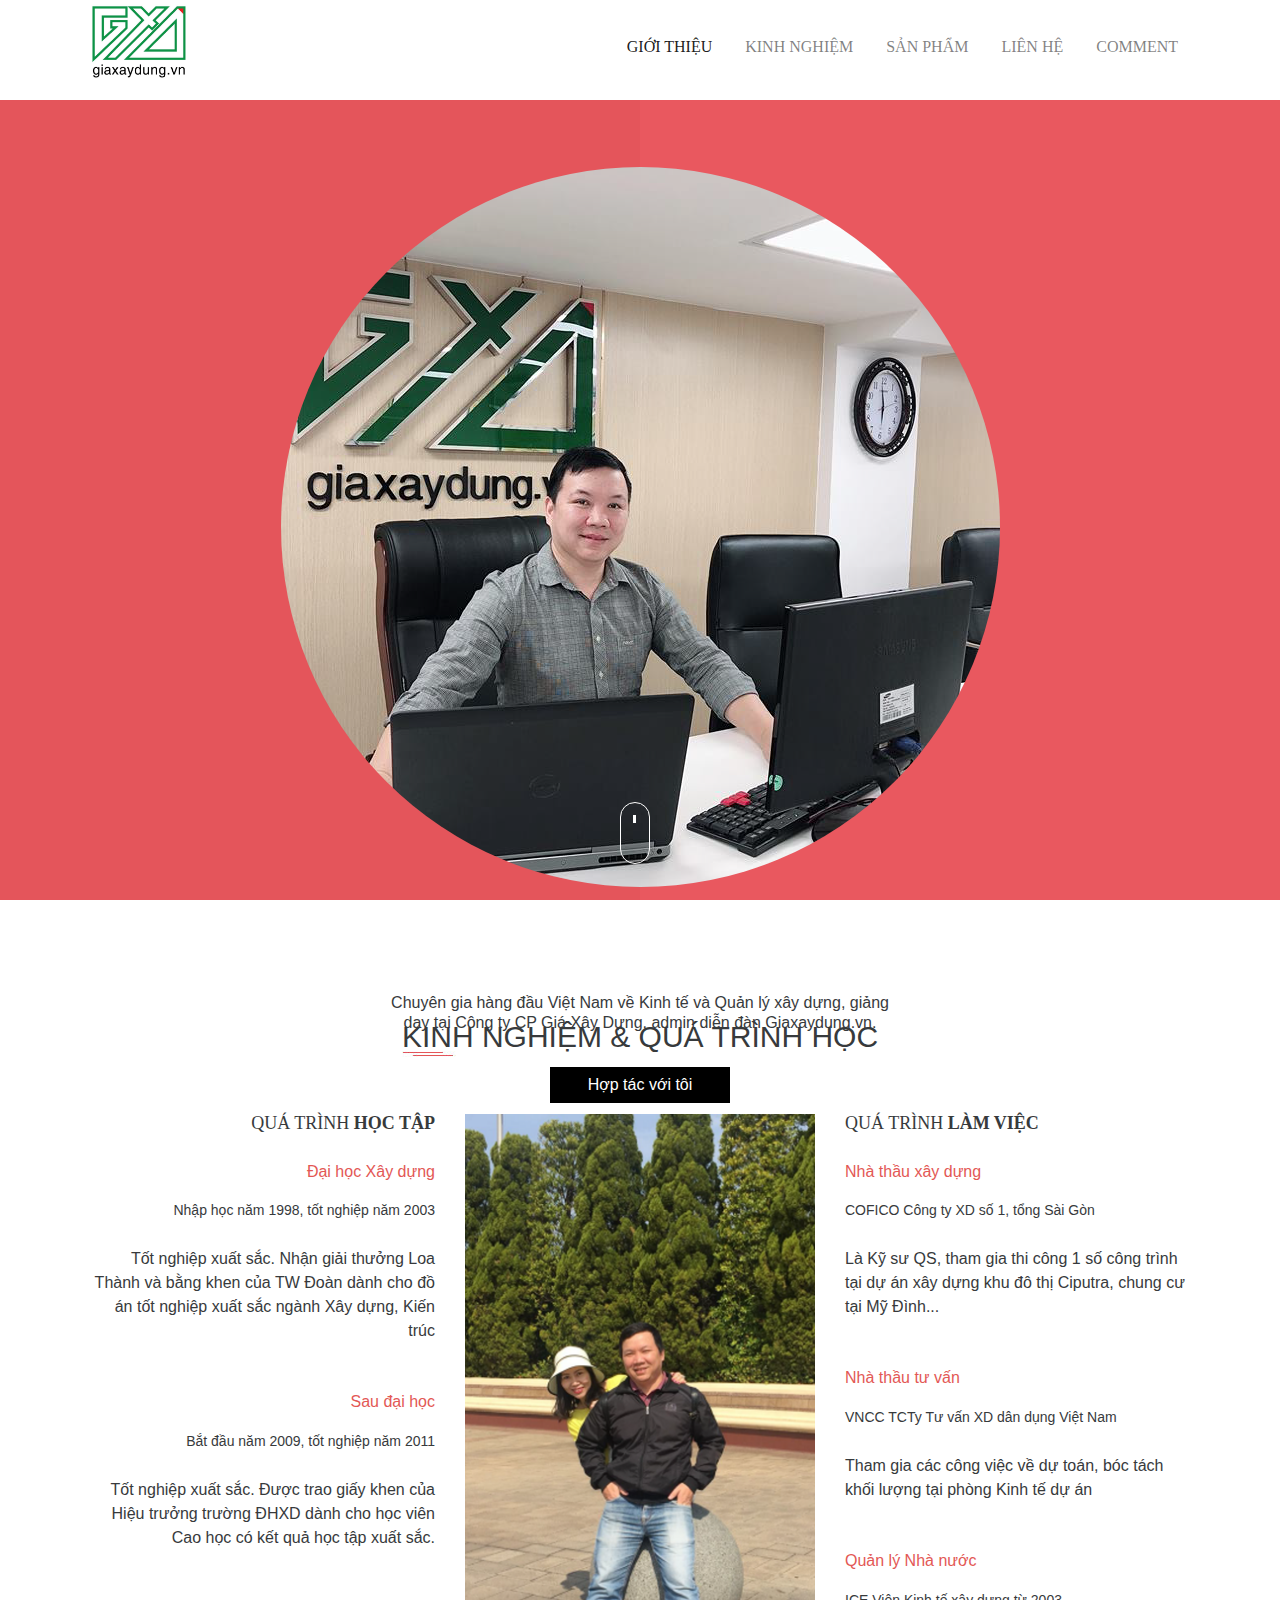
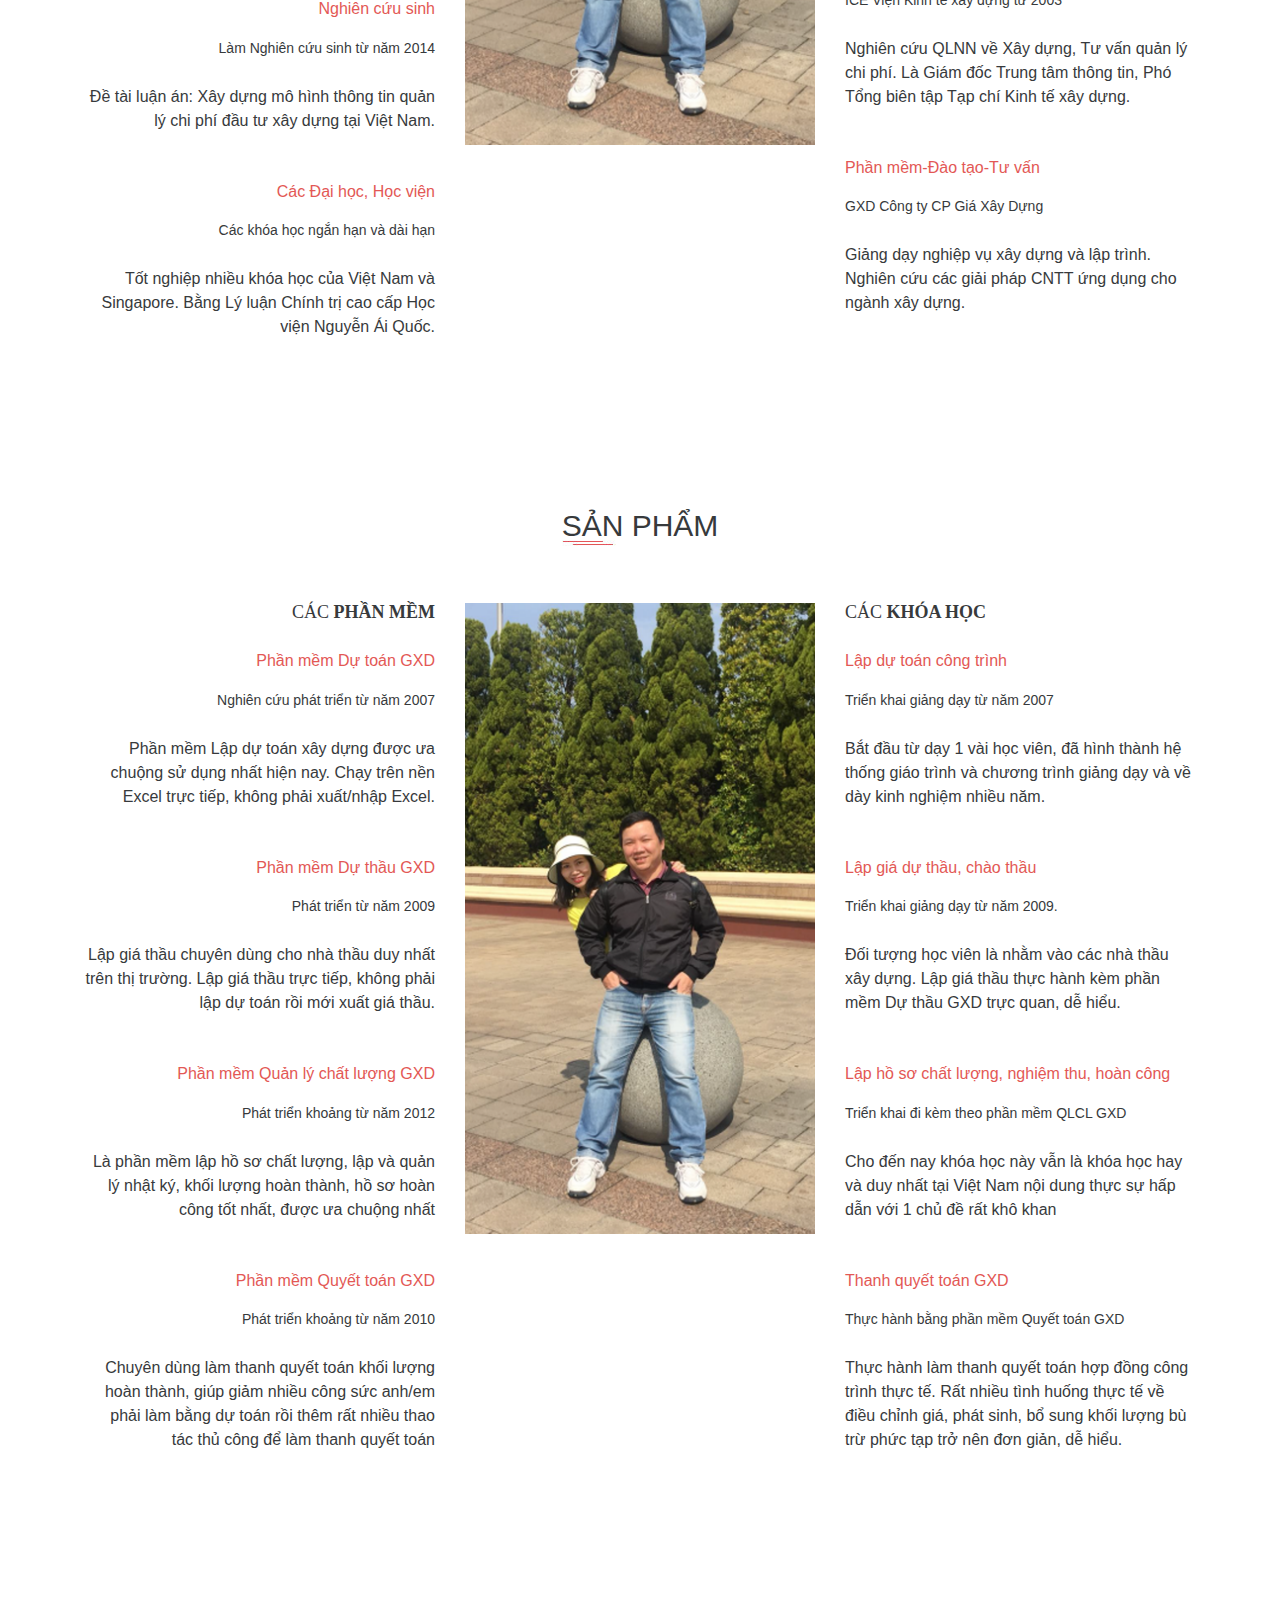
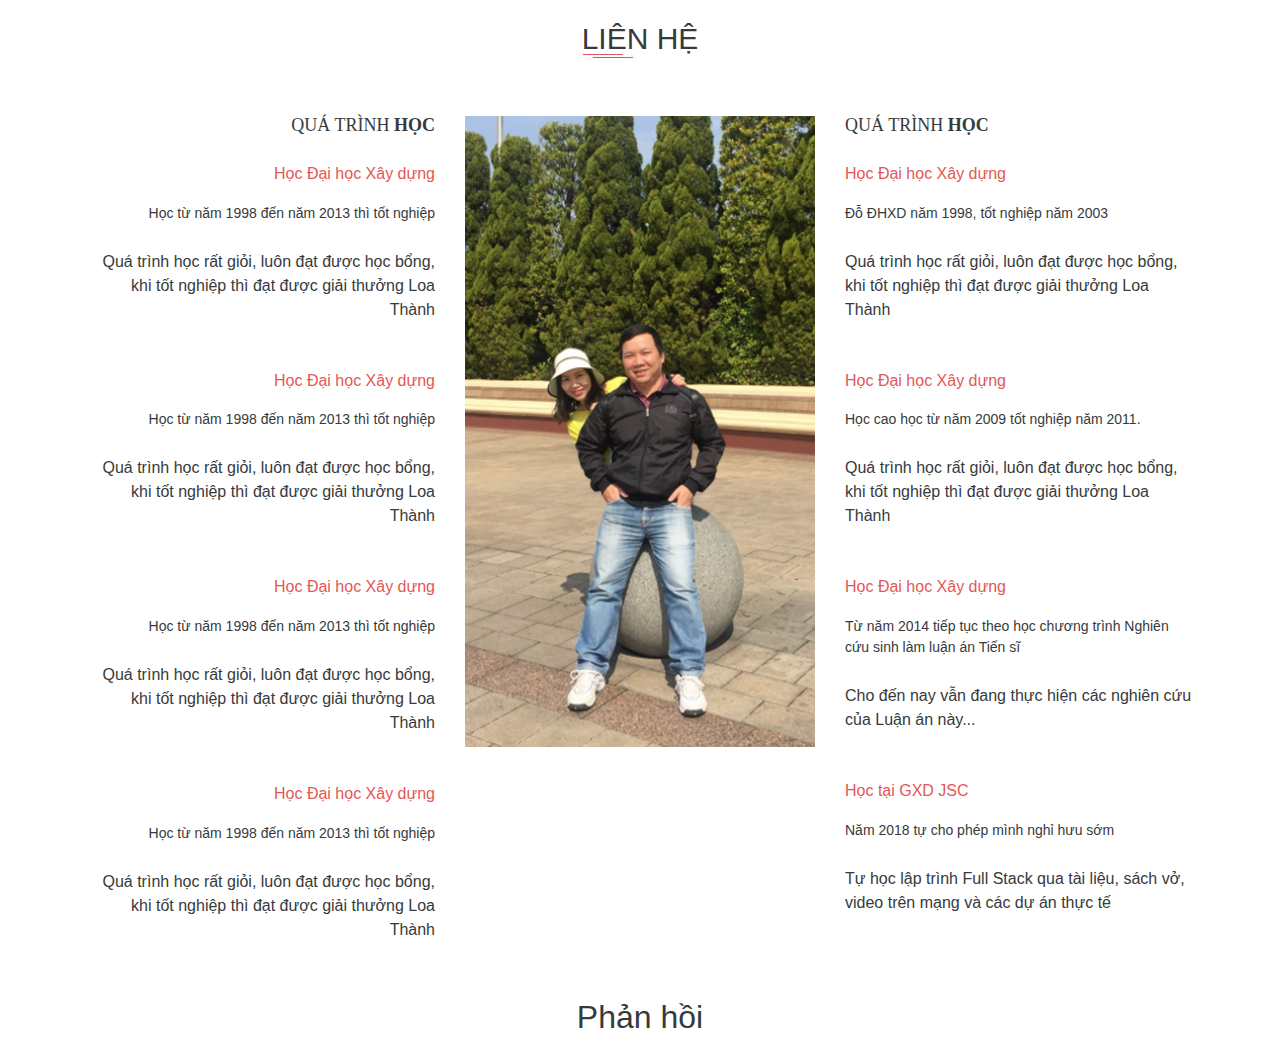
==== index.html @ 9dd2a4da "Chinh sua lai CSS khoi thong tin" ====
<!DOCTYPE html>
<html lang="en"><head>
	<title> Nguyễn Thế Anh FullStack Developer </title>
	<meta charset="utf-8">
	<meta name="viewport" content="width=device-width, initial-scale=1">  
	<script type="text/javascript" src="vendor/bootstrap.js"></script>
 	<script type="text/javascript" src="1.js"></script>
	<link rel="stylesheet" href="vendor/bootstrap.css">
	<link rel="stylesheet" href="vendor/font-awesome.css">
	 <link rel="stylesheet" href="1.css">
	 
</head>

<body >
<div id="fb-root">
		<script>(function(d, s, id) {
		  var js, fjs = d.getElementsByTagName(s)[0];
		  if (d.getElementById(id)) return;
		  js = d.createElement(s); js.id = id;
		  js.src = 'https://connect.facebook.net/vi_VN/sdk.js#xfbml=1&version=v3.2&appId=1264902893672457&autoLogAppEvents=1';
		  fjs.parentNode.insertBefore(js, fjs);
		}(document, 'script', 'facebook-jssdk'));</script>
</div>
<div class="menutop">
	<nav class="navbar navbar-light bg-faded navbar-fixed-top">
		<div class="container">
			<a class="navbar-brand" href="#"><img src="images/logo.png" alt="Logo Công ty CP Giá Xây Dựng" height="80"></a>
			<ul class="nav navbar-nav float-xs-right">
				<li class="nav-item active">
					<a class="nav-link" href="#">Giới thiệu <span class="sr-only">(current)</span></a>
				</li>
				<li class="nav-item">
					<a class="nav-link kn" href="#">Kinh nghiệm</a>
				</li>
				<li class="nav-item">
					<a class="nav-link sp" href="#">Sản phẩm</a>
				</li>
				<li class="nav-item">
					<a class="nav-link lh" href="#">Liên hệ</a>
				</li>
				<li class="nav-item">
					<a class="nav-link cm" href="#">Comment</a>
				</li>
			</ul>
		</div>
	</nav>	
</div> <!-- Het menu -->

<div class="khoitt1">
	<div class="container text-xs-center">
		<div class="tt">
			<img src="images/avatar.png" alt="avatar Nguyễn Thế Anh">
			<h2>Nguyễn Thế Anh</h2>
			<p>Chuyên gia hàng đầu Việt Nam về Kinh tế và Quản lý xây dựng, giảng dạy tại Công ty CP Giá Xây Dựng, admin diễn đàn Giaxaydung.vn.<p>
			<a href="" class="nuthire btn btn-primary">Hợp tác với tôi</a>
		</div>			
	<div class="xuong"></div>

	</div>
</div> <!-- het phan khoitt -->
<div class="edu" id="khoiedu">
	<div class="container">
		<div class="row">
			<div class="col-sm-12 tieudeto text-xs-center"  text-xs-center>
				<h1>Kinh nghiệm & Quá trình học</h1>
			</div>
			<div class="col-sm-4 cot1_3">
				<h2 class="tieudecap2 text-sm-right text-xs-center">Quá trình <span class="dam">học tập</span></h2>
			<div class="khoittnho text-sm-right text-xs-center">
				<h3 class="tieudecap3">Đại học Xây dựng</h3>
				<span class="motaqt">Nhập học năm 1998, tốt nghiệp năm 2003</span>
				<p>Tốt nghiệp xuất sắc. Nhận giải thưởng Loa Thành và bằng khen của TW Đoàn dành cho đồ án tốt nghiệp xuất sắc ngành Xây dựng, Kiến trúc</p>
			</div>
			<div class="khoittnho text-sm-right text-xs-center">
					<h3 class="tieudecap3">Sau đại học</h3>
					<span class="motaqt">Bắt đầu năm 2009, tốt nghiệp năm 2011</span>
					<p>Tốt nghiệp xuất sắc. Được trao giấy khen của Hiệu trưởng trường ĐHXD dành cho học viên Cao học có kết quả học tập xuất sắc.</p>
				</div>
			<div class="khoittnho text-sm-right text-xs-center">
				<h3 class="tieudecap3">Nghiên cứu sinh</h3>
				<span class="motaqt">Làm Nghiên cứu sinh từ năm 2014</span>
				<p>Đề tài luận án: Xây dựng mô hình thông tin quản lý chi phí đầu tư xây dựng tại Việt Nam.</p>
			</div>
				<div class="khoittnho text-sm-right text-xs-center">
					<h3 class="tieudecap3">Các Đại học, Học viện</h3>
					<span class="motaqt">Các khóa học ngắn hạn và dài hạn</span>
					<p>Tốt nghiệp nhiều khóa học của Việt Nam và Singapore. Bằng Lý luận Chính trị cao cấp Học viện Nguyễn Ái Quốc.</p>
				</div>
			</div><!--het cot 4/1-->
			<div class="col-sm-4 cot2_3">
				<img src="images/chandung.png" alt="" class="img-fluid">
			</div>
			<div class="col-sm-4 cot1_3">
					<h2 class="tieudecap2 text-sm-left text-xs-center">Quá trình <span class="dam">làm việc</span></h2>
				<div class="khoittnho text-sm-left text-xs-center">
					<h3 class="tieudecap3">Nhà thầu xây dựng</h3>
					<span class="motaqt">COFICO Công ty XD số 1, tổng Sài Gòn </span>
					<p>Là Kỹ sư QS, tham gia thi công 1 số công trình tại dự án xây dựng khu đô thị Ciputra, chung cư tại Mỹ Đình...</p>
				</div>
				<div class="khoittnho text-sm-left text-xs-center">
						<h3 class="tieudecap3">Nhà thầu tư vấn</h3>
						<span class="motaqt">VNCC TCTy Tư vấn XD dân dụng Việt Nam </span>
						<p>Tham gia các công việc về dự toán, bóc tách khối lượng tại phòng Kinh tế dự án</p>
					</div>
				<div class="khoittnho text-sm-left text-xs-center">
					<h3 class="tieudecap3">Quản lý Nhà nước</h3>
					<span class="motaqt">ICE Viện Kinh tế xây dựng từ 2003</span>
					<p>Nghiên cứu QLNN về Xây dựng, Tư vấn quản lý chi phí. Là Giám đốc Trung tâm thông tin, Phó Tổng biên tập Tạp chí Kinh tế xây dựng.</p>
				</div>
					<div class="khoittnho text-sm-left text-xs-center">
						<h3 class="tieudecap3">Phần mềm-Đào tạo-Tư vấn</h3>
						<span class="motaqt">GXD Công ty CP Giá Xây Dựng</span>
						<p>Giảng dạy nghiệp vụ xây dựng và lập trình. Nghiên cứu các giải pháp CNTT ứng dụng cho ngành xây dựng.</p>
					</div>
				</div><!--het cot 4/1-->
		</div>
	</div>
</div> <!-- end edu -->

<div class="edu sp" id="sanpham">
		<div class="container">
			<div class="row">
				<div class="col-sm-12 tieudeto text-xs-center"  text-xs-center>
					<h1>Sản phẩm</h1>
				</div>
				<div class="col-sm-4 cot1_3">
					<h2 class="tieudecap2 text-sm-right text-xs-center">Các <span class="dam">phần mềm</span></h2>
				<div class="khoittnho text-sm-right text-xs-center">
					<h3 class="tieudecap3">Phần mềm Dự toán GXD</h3>
					<span class="motaqt">Nghiên cứu phát triển từ năm 2007</span>
					<p>Phần mềm Lập dự toán xây dựng được ưa chuộng sử dụng nhất hiện nay. Chạy trên nền Excel trực tiếp, không phải xuất/nhập Excel.</p>
				</div>
				<div class="khoittnho text-sm-right text-xs-center">
						<h3 class="tieudecap3">Phần mềm Dự thầu GXD</h3>
						<span class="motaqt">Phát triển từ năm 2009</span>
						<p>Lập giá thầu chuyên dùng cho nhà thầu duy nhất trên thị trường. Lập giá thầu trực tiếp, không phải lập dự toán rồi mới xuất giá thầu.</p>
					</div>
				<div class="khoittnho text-sm-right text-xs-center">
					<h3 class="tieudecap3">Phần mềm Quản lý chất lượng GXD</h3>
					<span class="motaqt">Phát triển khoảng từ năm 2012</span>
					<p>Là phần mềm lập hồ sơ chất lượng, lập và quản lý nhật ký, khối lượng hoàn thành, hồ sơ hoàn công tốt nhất, được ưa chuộng nhất</p>
				</div>
					<div class="khoittnho text-sm-right text-xs-center">
						<h3 class="tieudecap3">Phần mềm Quyết toán GXD</h3>
						<span class="motaqt">Phát triển khoảng từ năm 2010</span>
						<p>Chuyên dùng làm thanh quyết toán khối lượng hoàn thành, giúp giảm nhiều công sức anh/em phải làm bằng dự toán rồi thêm rất nhiều thao tác thủ công để làm thanh quyết toán</p>
					</div>
				</div><!--het cot 4/1-->
				<div class="col-sm-4 cot2_3">
					<img src="images/chandung.png" alt="" class="img-fluid">
				</div>
				<div class="col-sm-4 cot1_3">
						<h2 class="tieudecap2 text-sm-left text-xs-center">Các <span class="dam">khóa học</span></h2>
					<div class="khoittnho text-sm-left text-xs-center">
						<h3 class="tieudecap3">Lập dự toán công trình</h3>
						<span class="motaqt">Triển khai giảng dạy từ năm 2007</span>
						<p>Bắt đầu từ dạy 1 vài học viên, đã hình thành hệ thống giáo trình và chương trình giảng dạy và về dày kinh nghiệm nhiều năm.</p>
					</div>
					<div class="khoittnho text-sm-left text-xs-center">
							<h3 class="tieudecap3">Lập giá dự thầu, chào thầu</h3>
							<span class="motaqt">Triển khai giảng dạy từ năm 2009.</span>
							<p>Đối tượng học viên là nhằm vào các nhà thầu xây dựng. Lập giá thầu thực hành kèm phần mềm Dự thầu GXD trực quan, dễ hiểu.</p>
						</div>
					<div class="khoittnho text-sm-left text-xs-center">
						<h3 class="tieudecap3">Lập hồ sơ chất lượng, nghiệm thu, hoàn công</h3>
						<span class="motaqt">Triển khai đi kèm theo phần mềm QLCL GXD</span>
						<p>Cho đến nay khóa học này vẫn là khóa học hay và duy nhất tại Việt Nam nội dung thực sự hấp dẫn với 1 chủ đề rất khô khan</p>
					</div>
						<div class="khoittnho text-sm-left text-xs-center">
							<h3 class="tieudecap3">Thanh quyết toán GXD</h3>
							<span class="motaqt">Thực hành bằng phần mềm Quyết toán GXD</span>
							<p>Thực hành làm thanh quyết toán hợp đồng công trình thực tế. Rất nhiều tình huống thực tế về điều chỉnh giá, phát sinh, bổ sung khối lượng bù trừ phức tạp trở nên đơn giản, dễ hiểu.</p>
						</div>
					</div><!--het cot 4/1-->
			</div>
		</div>
	</div> <!-- end sanpham -->

<div class="lienhe lh" id="lienhe">
		<div class="container">
			<div class="row">
				<div class="col-sm-12 tieudeto text-xs-center"  text-xs-center>
					<h1>Liên hệ</h1>
				</div>
				<div class="col-sm-4 cot1_3">
					<h2 class="tieudecap2 text-sm-right text-xs-center">Quá trình <span class="dam">học</span></h2>
				<div class="khoittnho text-sm-right text-xs-center">
					<h3 class="tieudecap3">Học Đại học Xây dựng</h3>
					<span class="motaqt">Học từ năm 1998 đến năm 2013 thì tốt nghiệp</span>
					<p>Quá trình học rất giỏi, luôn đạt được học bổng, khi tốt nghiệp thì đạt được giải thưởng Loa Thành</p>
				</div>
				<div class="khoittnho text-sm-right text-xs-center">
						<h3 class="tieudecap3">Học Đại học Xây dựng</h3>
						<span class="motaqt">Học từ năm 1998 đến năm 2013 thì tốt nghiệp</span>
						<p>Quá trình học rất giỏi, luôn đạt được học bổng, khi tốt nghiệp thì đạt được giải thưởng Loa Thành</p>
					</div>
				<div class="khoittnho text-sm-right text-xs-center">
					<h3 class="tieudecap3">Học Đại học Xây dựng</h3>
					<span class="motaqt">Học từ năm 1998 đến năm 2013 thì tốt nghiệp</span>
					<p>Quá trình học rất giỏi, luôn đạt được học bổng, khi tốt nghiệp thì đạt được giải thưởng Loa Thành</p>
				</div>
					<div class="khoittnho text-sm-right text-xs-center">
						<h3 class="tieudecap3">Học Đại học Xây dựng</h3>
						<span class="motaqt">Học từ năm 1998 đến năm 2013 thì tốt nghiệp</span>
						<p>Quá trình học rất giỏi, luôn đạt được học bổng, khi tốt nghiệp thì đạt được giải thưởng Loa Thành</p>
					</div>
				</div><!--het cot 4/1-->
				<div class="col-sm-4 cot2_3">
					<img src="images/chandung.png" alt="" class="img-fluid">
				</div>
				<div class="col-sm-4 cot1_3">
						<h2 class="tieudecap2 text-sm-left text-xs-center">Quá trình <span class="dam">học</span></h2>
					<div class="khoittnho text-sm-left text-xs-center">
						<h3 class="tieudecap3">Học Đại học Xây dựng</h3>
						<span class="motaqt">Đỗ ĐHXD năm 1998, tốt nghiệp năm 2003</span>
						<p>Quá trình học rất giỏi, luôn đạt được học bổng, khi tốt nghiệp thì đạt được giải thưởng Loa Thành</p>
					</div>
					<div class="khoittnho text-sm-left text-xs-center">
							<h3 class="tieudecap3">Học Đại học Xây dựng</h3>
							<span class="motaqt">Học cao học từ năm 2009 tốt nghiệp năm 2011.</span>
							<p>Quá trình học rất giỏi, luôn đạt được học bổng, khi tốt nghiệp thì đạt được giải thưởng Loa Thành</p>
						</div>
					<div class="khoittnho text-sm-left text-xs-center">
						<h3 class="tieudecap3">Học Đại học Xây dựng</h3>
						<span class="motaqt">Từ năm 2014 tiếp tục theo học chương trình Nghiên cứu sinh làm luận án Tiến sĩ</span>
						<p>Cho đến nay vẫn đang thực hiện các nghiên cứu của Luận án này...</p>
					</div>
						<div class="khoittnho text-sm-left text-xs-center">
							<h3 class="tieudecap3">Học tại GXD JSC</h3>
							<span class="motaqt">Năm 2018 tự cho phép mình nghỉ hưu sớm</span>
							<p>Tự học lập trình Full Stack qua tài liệu, sách vở, video trên mạng và các dự án thực tế</p>
						</div>
					</div><!--het cot 4/1-->
			</div>
		</div>
	</div> <!-- end sanpham -->

<div class="khoicomment cm" id="khoicomment">
	<div class="container text-xs-center">
		<div class="row">
			<div class="col-sm-12">
				<h1 class="text-xs-center">
					<h2>Phản hồi</h2>
				</div>
				<div class="col-sm-8 push-sm-2">
					</h1>
					<div class="commentfacebook">
						<div class="fb-comments" data-href="https://theanh0909.github.io/" data-width="600" data-numposts="10"></div>
					
				</div>
			</div>
		</div>
	</div>
</div>
</body>
</html>
---- 1.css ----
*{margin: 0;padding: 0;padding-top: 0%;}

.khoittnho {
    margin-bottom: 50px;
}

span.motaqt {
    font-size: 14px;
    margin-bottom: 26px;
    display: block;
}

.khoittnho h3.tieudecap3 {
    font-size: 16px;
    color: #e35855;
    margin-bottom: 20px;
}

span.dam {
    font-weight: bold;
    font-family: segoe ui;
}

h2.tieudecap2 {
    font-weight: normal;
    font-family: segoe ui light;
    text-transform: uppercase;
    font-size: 18px;
    margin-bottom: 29px;
}

.tieudeto {
    margin-top: 120px;
    margin-bottom: 60px;
}

.tieudeto h1 {
    display: inline;
    background: url(images/ke.jpg) no-repeat left bottom;
    padding-bottom: 4px;
    text-transform: uppercase;
    font-size: 30px;
}

.xuong {
    width: 30px;
    height: 62px;
    border: white solid 1px;
    position: absolute;
    left: 50%;
    border-radius: 30px;
    bottom: 4%;
    margin-left: -20px;
    z-index: 2;
    cursor: pointer;
    transition: 0.4s;
}

.xuong:hover {
    bottom: 4%;
}

.xuong:after {
    content: "";
    position: absolute;
    width: 3px;
    height: 8px;
    background: white;
    left: 50%;
    bottom: 67%;
    margin-left: -2px;
}

a.nuthire.btn.btn-primary {width: 180px;background: black;border: none;border-radius: 0px;}

.tt p {
    color: #373a3c;
    font-size: 16px;
    line-height: 20px;
    width: 46%;
    margin: auto;
    margin-bottom: 34px;
}

.tt h2 {
    font-size: 40px;
    text-transform: uppercase;
    color: white;
    margin-bottom: 22px;
}

.tt img {
    border-radius: 50%;
    margin-bottom: 40px;
}

.tt {
    z-index: 2;
    position: relative;
    padding-top: 15%;
}

a.navbar-brand {
    padding: 0;
    margin: 0;
}

.khoitt1 {
    height: 100%;
    width: 100%;
    background: #e9585f;
    position: relative;
}

.khoitt1:before {
    content: "";
    position: absolute;
    left: 0;
    top: 0;
    width: 50%;
    height: 100%;
    background: #e4555b;
    z-index: 1;
}

body, html {
    width: 100%;
    height: 100%;
}

nav.navbar.navbar-light.bg-faded.navbar-fixed-top {
    background: white;
    width: 100%;
}

li.nav-item {
    margin: 0;
    padding: 0;
    margin: 0 17px;
}

a.nav-link {
    font-family: segoe ui;
    text-transform: uppercase;
    font-size: 16px;
    color: #101010;
    line-height: 80px;
    padding-bottom: 100px;
}

nav.navbar.navbar-light.bg-faded.navbar-fixed-top {
    margin: 0;
    padding: 0;
    height: 100px;
} 

@media (max-width: 576px){
*{}

h2 {
    text-transform: uppercase;
}

h2.tieudecap2.text-sm-left.text-xs-center {
    margin-top: 20px;
}

img {
    z-index: 3;
    position: relative;
}

a.navbar-brand {
    display: block;
    text-align: center;
    width: 100%;
}

li.nav-item {
    float: none!important;
    display: inline;
}

ul.nav.navbar-nav.float-xs-right {
    float: none;
    text-align: center;
}

ul.nav.navbar-nav.float-xs-right {
    float: none!important;
    text-align: center;
    background: white;
    margin: 0;
    padding: 0;
    width: 110%;
    position: relative;
    left: -16px;
    padding: 10px 20px;
    border-top: 1px solid #d8d8d8;
}

li.nav-item {
    display: inline!important;
    margin: 0 0;
}

a.nav-link {
    line-height: 27px;
    display: inline!important;
}
.tt img {
    width: 200px;
    margin-top: 100px;
}
}
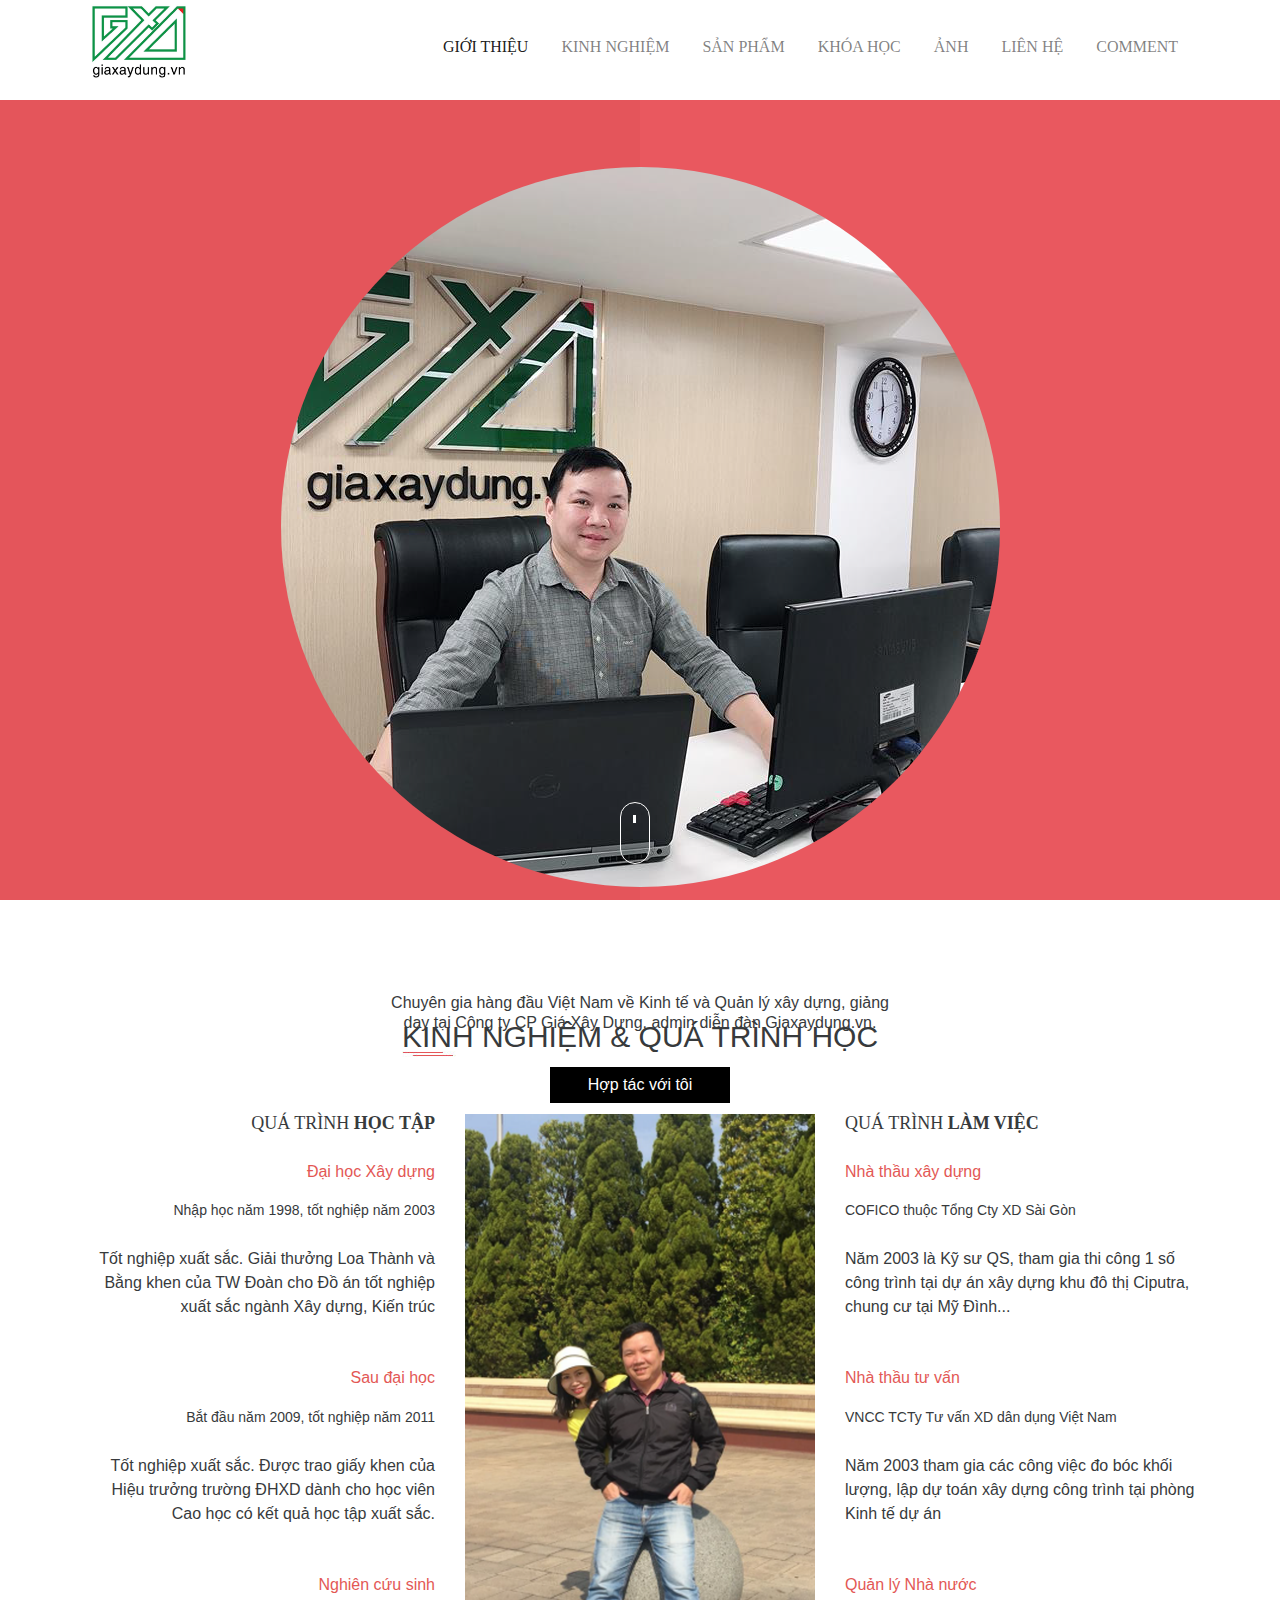
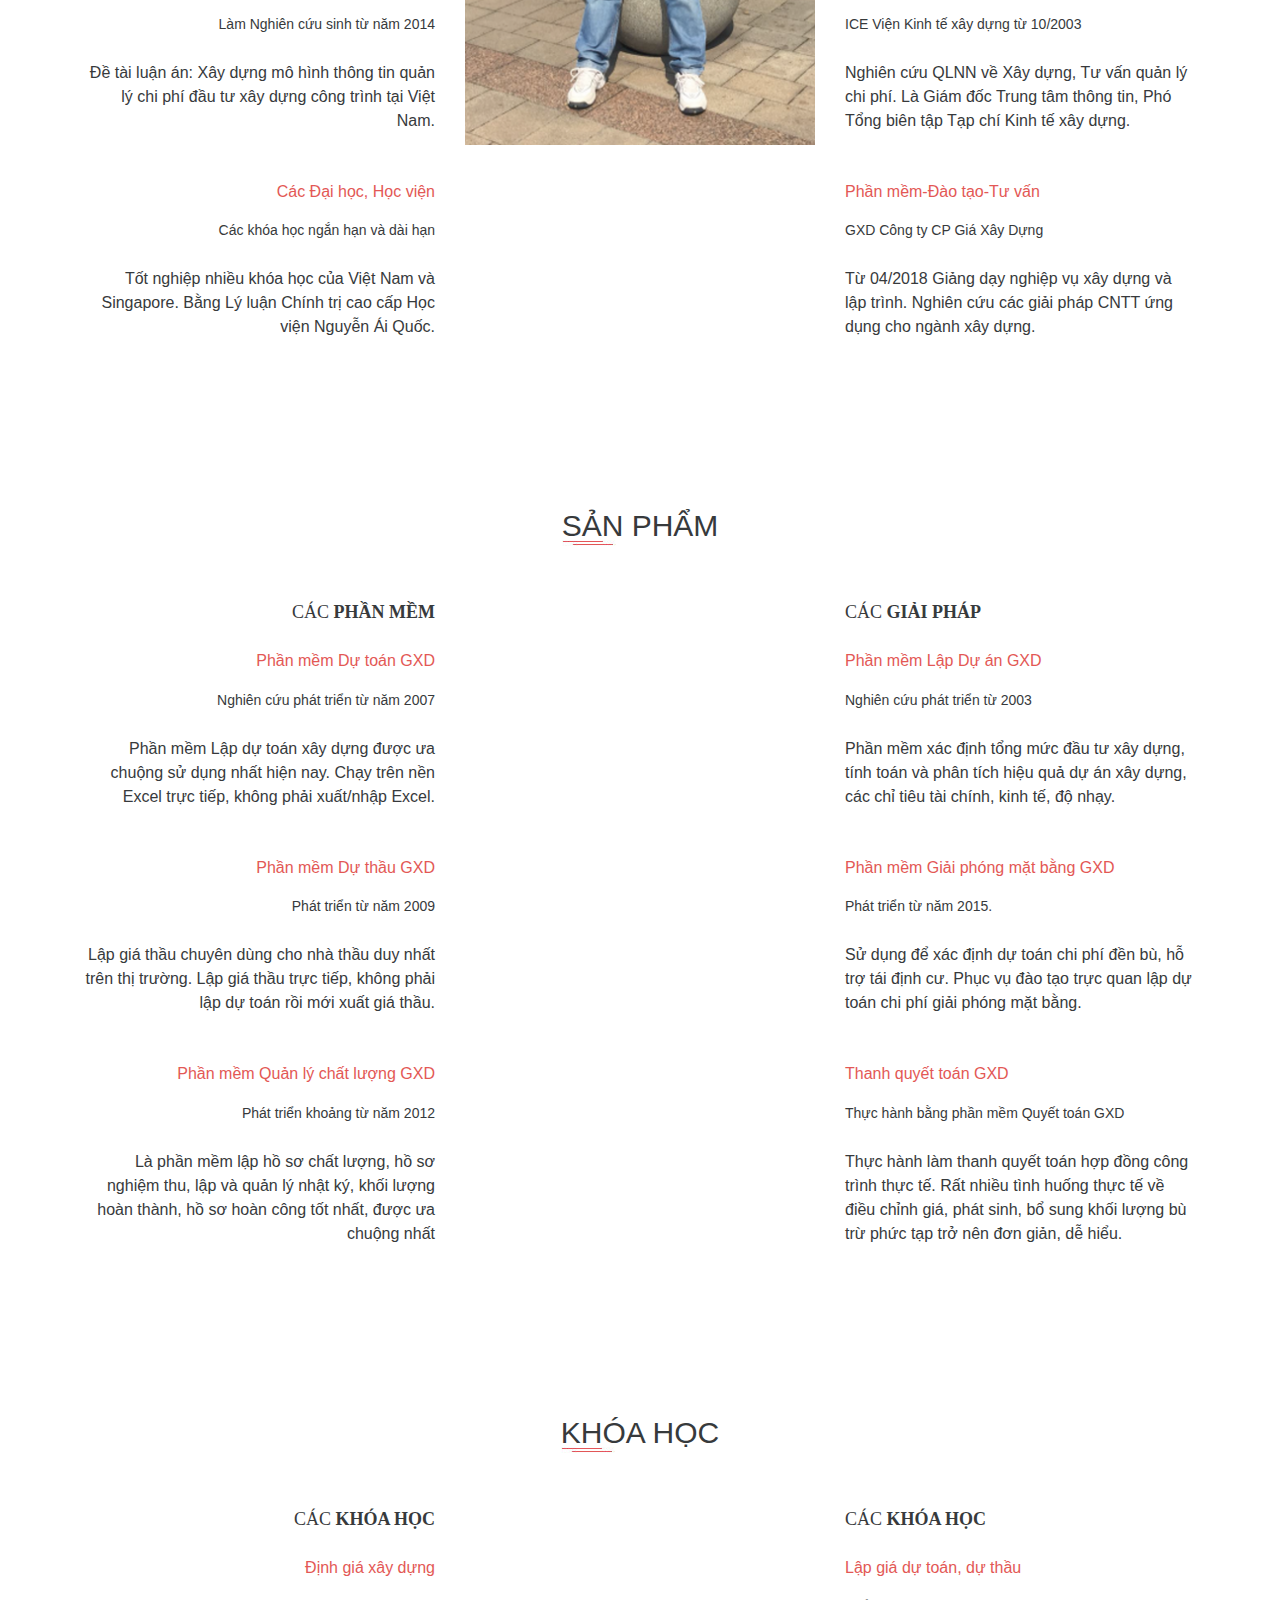
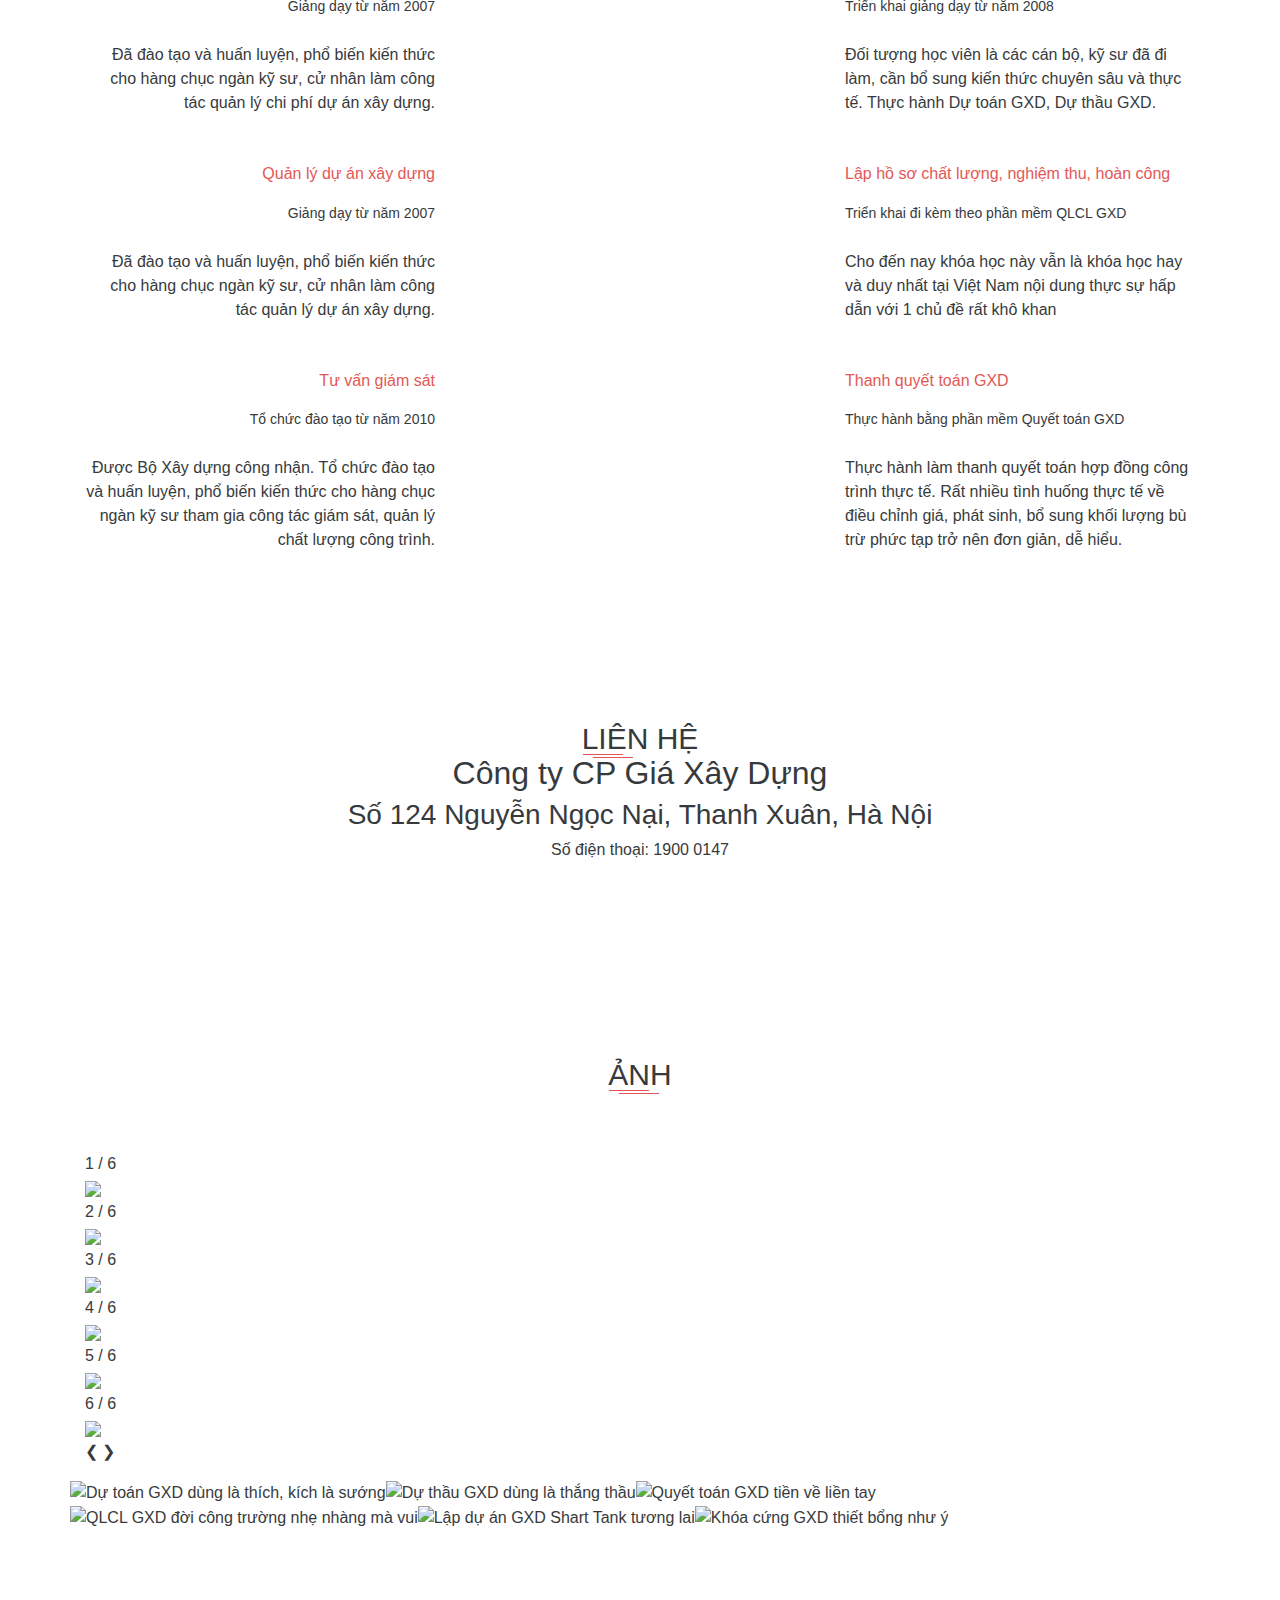
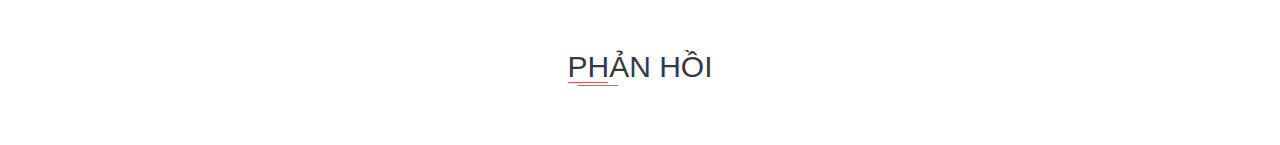
==== commit 053a9679: "Them gallary anh cac phan mem, chinh sua noi dung khoa hoc, san pham, lien he" ====
--- a/index.html
+++ b/index.html
@@ -4,11 +4,12 @@
 	<meta charset="utf-8">
 	<meta name="viewport" content="width=device-width, initial-scale=1">  
 	<script type="text/javascript" src="vendor/bootstrap.js"></script>
- 	<script type="text/javascript" src="1.js"></script>
+	 <script type="text/javascript" src="1.js"></script>
+	<script type="text/javascript" src="2.js"></script>
 	<link rel="stylesheet" href="vendor/bootstrap.css">
 	<link rel="stylesheet" href="vendor/font-awesome.css">
-	 <link rel="stylesheet" href="1.css">
-	 
+	<link rel="stylesheet" href="1.css">
+	<link rel="stylesheet" href="2.css">
 </head>
 
 <body >
@@ -36,6 +37,12 @@
 					<a class="nav-link sp" href="#">Sản phẩm</a>
 				</li>
 				<li class="nav-item">
+						<a class="nav-link kh" href="#">Khóa học</a>
+					</li>
+				<li class="nav-item">
+					<a class="nav-link anh" href="#">Ảnh</a>
+				</li>
+				<li class="nav-item">
 					<a class="nav-link lh" href="#">Liên hệ</a>
 				</li>
 				<li class="nav-item">
@@ -69,7 +76,7 @@
 			<div class="khoittnho text-sm-right text-xs-center">
 				<h3 class="tieudecap3">Đại học Xây dựng</h3>
 				<span class="motaqt">Nhập học năm 1998, tốt nghiệp năm 2003</span>
-				<p>Tốt nghiệp xuất sắc. Nhận giải thưởng Loa Thành và bằng khen của TW Đoàn dành cho đồ án tốt nghiệp xuất sắc ngành Xây dựng, Kiến trúc</p>
+				<p>Tốt nghiệp xuất sắc. Giải thưởng Loa Thành và Bằng khen của TW Đoàn cho Đồ án tốt nghiệp xuất sắc ngành Xây dựng, Kiến trúc</p>
 			</div>
 			<div class="khoittnho text-sm-right text-xs-center">
 					<h3 class="tieudecap3">Sau đại học</h3>
@@ -79,7 +86,7 @@
 			<div class="khoittnho text-sm-right text-xs-center">
 				<h3 class="tieudecap3">Nghiên cứu sinh</h3>
 				<span class="motaqt">Làm Nghiên cứu sinh từ năm 2014</span>
-				<p>Đề tài luận án: Xây dựng mô hình thông tin quản lý chi phí đầu tư xây dựng tại Việt Nam.</p>
+				<p>Đề tài luận án: Xây dựng mô hình thông tin quản lý chi phí đầu tư xây dựng công trình tại Việt Nam.</p>
 			</div>
 				<div class="khoittnho text-sm-right text-xs-center">
 					<h3 class="tieudecap3">Các Đại học, Học viện</h3>
@@ -94,23 +101,23 @@
 					<h2 class="tieudecap2 text-sm-left text-xs-center">Quá trình <span class="dam">làm việc</span></h2>
 				<div class="khoittnho text-sm-left text-xs-center">
 					<h3 class="tieudecap3">Nhà thầu xây dựng</h3>
-					<span class="motaqt">COFICO Công ty XD số 1, tổng Sài Gòn </span>
-					<p>Là Kỹ sư QS, tham gia thi công 1 số công trình tại dự án xây dựng khu đô thị Ciputra, chung cư tại Mỹ Đình...</p>
+					<span class="motaqt">COFICO thuộc Tổng Cty XD Sài Gòn </span>
+					<p>Năm 2003 là Kỹ sư QS, tham gia thi công 1 số công trình tại dự án xây dựng khu đô thị Ciputra, chung cư tại Mỹ Đình...</p>
 				</div>
 				<div class="khoittnho text-sm-left text-xs-center">
 						<h3 class="tieudecap3">Nhà thầu tư vấn</h3>
 						<span class="motaqt">VNCC TCTy Tư vấn XD dân dụng Việt Nam </span>
-						<p>Tham gia các công việc về dự toán, bóc tách khối lượng tại phòng Kinh tế dự án</p>
+						<p>Năm 2003 tham gia các công việc đo bóc khối lượng, lập dự toán xây dựng công trình tại phòng Kinh tế dự án</p>
 					</div>
 				<div class="khoittnho text-sm-left text-xs-center">
 					<h3 class="tieudecap3">Quản lý Nhà nước</h3>
-					<span class="motaqt">ICE Viện Kinh tế xây dựng từ 2003</span>
+					<span class="motaqt">ICE Viện Kinh tế xây dựng từ 10/2003</span>
 					<p>Nghiên cứu QLNN về Xây dựng, Tư vấn quản lý chi phí. Là Giám đốc Trung tâm thông tin, Phó Tổng biên tập Tạp chí Kinh tế xây dựng.</p>
 				</div>
 					<div class="khoittnho text-sm-left text-xs-center">
 						<h3 class="tieudecap3">Phần mềm-Đào tạo-Tư vấn</h3>
 						<span class="motaqt">GXD Công ty CP Giá Xây Dựng</span>
-						<p>Giảng dạy nghiệp vụ xây dựng và lập trình. Nghiên cứu các giải pháp CNTT ứng dụng cho ngành xây dựng.</p>
+						<p>Từ 04/2018 Giảng dạy nghiệp vụ xây dựng và lập trình. Nghiên cứu các giải pháp CNTT ứng dụng cho ngành xây dựng.</p>
 					</div>
 				</div><!--het cot 4/1-->
 		</div>
@@ -138,34 +145,24 @@
 				<div class="khoittnho text-sm-right text-xs-center">
 					<h3 class="tieudecap3">Phần mềm Quản lý chất lượng GXD</h3>
 					<span class="motaqt">Phát triển khoảng từ năm 2012</span>
-					<p>Là phần mềm lập hồ sơ chất lượng, lập và quản lý nhật ký, khối lượng hoàn thành, hồ sơ hoàn công tốt nhất, được ưa chuộng nhất</p>
-				</div>
-					<div class="khoittnho text-sm-right text-xs-center">
-						<h3 class="tieudecap3">Phần mềm Quyết toán GXD</h3>
-						<span class="motaqt">Phát triển khoảng từ năm 2010</span>
-						<p>Chuyên dùng làm thanh quyết toán khối lượng hoàn thành, giúp giảm nhiều công sức anh/em phải làm bằng dự toán rồi thêm rất nhiều thao tác thủ công để làm thanh quyết toán</p>
-					</div>
+					<p>Là phần mềm lập hồ sơ chất lượng, hồ sơ nghiệm thu, lập và quản lý nhật ký, khối lượng hoàn thành, hồ sơ hoàn công tốt nhất, được ưa chuộng nhất</p>
+				</div>
 				</div><!--het cot 4/1-->
 				<div class="col-sm-4 cot2_3">
-					<img src="images/chandung.png" alt="" class="img-fluid">
+					<img src="images/phanmemgxd159x1027.jpg" alt="" class="img-fluid">
 				</div>
 				<div class="col-sm-4 cot1_3">
-						<h2 class="tieudecap2 text-sm-left text-xs-center">Các <span class="dam">khóa học</span></h2>
-					<div class="khoittnho text-sm-left text-xs-center">
-						<h3 class="tieudecap3">Lập dự toán công trình</h3>
-						<span class="motaqt">Triển khai giảng dạy từ năm 2007</span>
-						<p>Bắt đầu từ dạy 1 vài học viên, đã hình thành hệ thống giáo trình và chương trình giảng dạy và về dày kinh nghiệm nhiều năm.</p>
-					</div>
-					<div class="khoittnho text-sm-left text-xs-center">
-							<h3 class="tieudecap3">Lập giá dự thầu, chào thầu</h3>
-							<span class="motaqt">Triển khai giảng dạy từ năm 2009.</span>
-							<p>Đối tượng học viên là nhằm vào các nhà thầu xây dựng. Lập giá thầu thực hành kèm phần mềm Dự thầu GXD trực quan, dễ hiểu.</p>
+						<h2 class="tieudecap2 text-sm-left text-xs-center">Các <span class="dam">giải pháp</span></h2>
+					<div class="khoittnho text-sm-left text-xs-center">
+						<h3 class="tieudecap3">Phần mềm Lập Dự án GXD</h3>
+						<span class="motaqt">Nghiên cứu phát triển từ 2003</span>
+						<p>Phần mềm xác định tổng mức đầu tư xây dựng, tính toán và phân tích hiệu quả dự án xây dựng, các chỉ tiêu tài chính, kinh tế, độ nhạy.</p>
+					</div>
+					<div class="khoittnho text-sm-left text-xs-center">
+							<h3 class="tieudecap3">Phần mềm Giải phóng mặt bằng GXD</h3>
+							<span class="motaqt">Phát triển từ năm 2015.</span>
+							<p>Sử dụng để xác định dự toán chi phí đền bù, hỗ trợ tái định cư. Phục vụ đào tạo trực quan lập dự toán chi phí giải phóng mặt bằng.</p>
 						</div>
-					<div class="khoittnho text-sm-left text-xs-center">
-						<h3 class="tieudecap3">Lập hồ sơ chất lượng, nghiệm thu, hoàn công</h3>
-						<span class="motaqt">Triển khai đi kèm theo phần mềm QLCL GXD</span>
-						<p>Cho đến nay khóa học này vẫn là khóa học hay và duy nhất tại Việt Nam nội dung thực sự hấp dẫn với 1 chủ đề rất khô khan</p>
-					</div>
 						<div class="khoittnho text-sm-left text-xs-center">
 							<h3 class="tieudecap3">Thanh quyết toán GXD</h3>
 							<span class="motaqt">Thực hành bằng phần mềm Quyết toán GXD</span>
@@ -176,81 +173,153 @@
 		</div>
 	</div> <!-- end sanpham -->
 
+<div class="khoahoc kh" id="khoahoc">
+		<div class="container">
+			<div class="row">
+				<div class="col-sm-12 tieudeto text-xs-center"  text-xs-center>
+					<h1>Khóa học</h1>
+				</div>
+				<div class="col-sm-4 cot1_3">
+						<h2 class="tieudecap2 text-sm-right text-xs-center">Các <span class="dam">khóa học</span></h2>
+					<div class="khoittnho text-sm-right text-xs-center">
+						<h3 class="tieudecap3">Định giá xây dựng</h3>
+						<span class="motaqt">Giảng dạy từ năm 2007</span>
+						<p>Đã đào tạo và huấn luyện, phổ biến kiến thức cho hàng chục ngàn kỹ sư, cử nhân làm công tác quản lý chi phí dự án xây dựng.</p>
+					</div>
+					<div class="khoittnho text-sm-right text-xs-center">
+							<h3 class="tieudecap3">Quản lý dự án xây dựng</h3>
+							<span class="motaqt">Giảng dạy từ năm 2007</span>
+							<p>Đã đào tạo và huấn luyện, phổ biến kiến thức cho hàng chục ngàn kỹ sư, cử nhân làm công tác quản lý dự án xây dựng.</p>
+						</div>
+					<div class="khoittnho text-sm-right text-xs-center">
+						<h3 class="tieudecap3">Tư vấn giám sát</h3>
+						<span class="motaqt">Tổ chức đào tạo từ năm 2010</span>
+						<p>Được Bộ Xây dựng công nhận. Tổ chức đào tạo và huấn luyện, phổ biến kiến thức cho hàng chục ngàn kỹ sư tham gia công tác giám sát, quản lý chất lượng công trình.</p>
+					</div>
+				</div><!--het cot 4/1-->
+				<div class="col-sm-4 cot2_3">
+					<img src="images/khoahoc.png" alt="" class="img-fluid">
+				</div>
+				<div class="col-sm-4 cot1_3">
+						<h2 class="tieudecap2 text-sm-left text-xs-center">Các <span class="dam">khóa học</span></h2>
+					<div class="khoittnho text-sm-left text-xs-center">
+						<h3 class="tieudecap3">Lập giá dự toán, dự thầu</h3>
+						<span class="motaqt">Triển khai giảng dạy từ năm 2008</span>
+						<p>Đối tượng học viên là các cán bộ, kỹ sư đã đi làm, cần bổ sung kiến thức chuyên sâu và thực tế. Thực hành Dự toán GXD, Dự thầu GXD.</p>
+					</div>
+					<div class="khoittnho text-sm-left text-xs-center">
+						<h3 class="tieudecap3">Lập hồ sơ chất lượng, nghiệm thu, hoàn công</h3>
+						<span class="motaqt">Triển khai đi kèm theo phần mềm QLCL GXD</span>
+						<p>Cho đến nay khóa học này vẫn là khóa học hay và duy nhất tại Việt Nam nội dung thực sự hấp dẫn với 1 chủ đề rất khô khan</p>
+					</div>
+					<div class="khoittnho text-sm-left text-xs-center">
+							<h3 class="tieudecap3">Thanh quyết toán GXD</h3>
+							<span class="motaqt">Thực hành bằng phần mềm Quyết toán GXD</span>
+							<p>Thực hành làm thanh quyết toán hợp đồng công trình thực tế. Rất nhiều tình huống thực tế về điều chỉnh giá, phát sinh, bổ sung khối lượng bù trừ phức tạp trở nên đơn giản, dễ hiểu.</p>
+						</div>
+				
+				</div><!--het cot 4/1-->
+			</div>
+		</div>
+	</div> <!-- end lienhe -->
 <div class="lienhe lh" id="lienhe">
 		<div class="container">
 			<div class="row">
 				<div class="col-sm-12 tieudeto text-xs-center"  text-xs-center>
 					<h1>Liên hệ</h1>
-				</div>
-				<div class="col-sm-4 cot1_3">
-					<h2 class="tieudecap2 text-sm-right text-xs-center">Quá trình <span class="dam">học</span></h2>
-				<div class="khoittnho text-sm-right text-xs-center">
-					<h3 class="tieudecap3">Học Đại học Xây dựng</h3>
-					<span class="motaqt">Học từ năm 1998 đến năm 2013 thì tốt nghiệp</span>
-					<p>Quá trình học rất giỏi, luôn đạt được học bổng, khi tốt nghiệp thì đạt được giải thưởng Loa Thành</p>
-				</div>
-				<div class="khoittnho text-sm-right text-xs-center">
-						<h3 class="tieudecap3">Học Đại học Xây dựng</h3>
-						<span class="motaqt">Học từ năm 1998 đến năm 2013 thì tốt nghiệp</span>
-						<p>Quá trình học rất giỏi, luôn đạt được học bổng, khi tốt nghiệp thì đạt được giải thưởng Loa Thành</p>
-					</div>
-				<div class="khoittnho text-sm-right text-xs-center">
-					<h3 class="tieudecap3">Học Đại học Xây dựng</h3>
-					<span class="motaqt">Học từ năm 1998 đến năm 2013 thì tốt nghiệp</span>
-					<p>Quá trình học rất giỏi, luôn đạt được học bổng, khi tốt nghiệp thì đạt được giải thưởng Loa Thành</p>
-				</div>
-					<div class="khoittnho text-sm-right text-xs-center">
-						<h3 class="tieudecap3">Học Đại học Xây dựng</h3>
-						<span class="motaqt">Học từ năm 1998 đến năm 2013 thì tốt nghiệp</span>
-						<p>Quá trình học rất giỏi, luôn đạt được học bổng, khi tốt nghiệp thì đạt được giải thưởng Loa Thành</p>
-					</div>
-				</div><!--het cot 4/1-->
-				<div class="col-sm-4 cot2_3">
-					<img src="images/chandung.png" alt="" class="img-fluid">
-				</div>
-				<div class="col-sm-4 cot1_3">
-						<h2 class="tieudecap2 text-sm-left text-xs-center">Quá trình <span class="dam">học</span></h2>
-					<div class="khoittnho text-sm-left text-xs-center">
-						<h3 class="tieudecap3">Học Đại học Xây dựng</h3>
-						<span class="motaqt">Đỗ ĐHXD năm 1998, tốt nghiệp năm 2003</span>
-						<p>Quá trình học rất giỏi, luôn đạt được học bổng, khi tốt nghiệp thì đạt được giải thưởng Loa Thành</p>
-					</div>
-					<div class="khoittnho text-sm-left text-xs-center">
-							<h3 class="tieudecap3">Học Đại học Xây dựng</h3>
-							<span class="motaqt">Học cao học từ năm 2009 tốt nghiệp năm 2011.</span>
-							<p>Quá trình học rất giỏi, luôn đạt được học bổng, khi tốt nghiệp thì đạt được giải thưởng Loa Thành</p>
-						</div>
-					<div class="khoittnho text-sm-left text-xs-center">
-						<h3 class="tieudecap3">Học Đại học Xây dựng</h3>
-						<span class="motaqt">Từ năm 2014 tiếp tục theo học chương trình Nghiên cứu sinh làm luận án Tiến sĩ</span>
-						<p>Cho đến nay vẫn đang thực hiện các nghiên cứu của Luận án này...</p>
-					</div>
-						<div class="khoittnho text-sm-left text-xs-center">
-							<h3 class="tieudecap3">Học tại GXD JSC</h3>
-							<span class="motaqt">Năm 2018 tự cho phép mình nghỉ hưu sớm</span>
-							<p>Tự học lập trình Full Stack qua tài liệu, sách vở, video trên mạng và các dự án thực tế</p>
-						</div>
-					</div><!--het cot 4/1-->
-			</div>
-		</div>
-	</div> <!-- end sanpham -->
-
+					<h2>Công ty CP Giá Xây Dựng</h2>
+					<h3>Số 124 Nguyễn Ngọc Nại, Thanh Xuân, Hà Nội </h3>
+					<p>Số điện thoại: 1900 0147</p>
+				</div>
+			</div>
+		</div>
+</div>
+<!-- Container for the image gallery -->
+
+<div class="thuvienanh anh" id="thuvienanh"></div>
+	<div class="container">
+			<div class="col-sm-12 tieudeto text-xs-center"  text-xs-center>
+					<h1>ẢNH</h1>
+				</div>
+		<!-- Full-width images with number text -->
+		<div class="mySlides">
+			<div class="numbertext">1 / 6</div>
+				<img src="images/dutoan800x450.jpg" style="width:100%">
+		</div>
+
+		<div class="mySlides">
+			<div class="numbertext">2 / 6</div>
+				<img src="images/duthau800x450.jpg" style="width:100%">
+		</div>
+
+		<div class="mySlides">
+			<div class="numbertext">3 / 6</div>
+				<img src="images/quyettoang800x450.jpg" style="width:100%">
+		</div>
+
+		<div class="mySlides">
+			<div class="numbertext">4 / 6</div>
+				<img src="images/quanlychatluong800x450.jpg" style="width:100%">
+		</div>
+
+		<div class="mySlides">
+			<div class="numbertext">5 / 6</div>
+				<img src="images/duan800x450.jpg" style="width:100%">
+		</div>
+
+		<div class="mySlides">
+			<div class="numbertext">6 / 6</div>
+				<img src="images/khoacung800x450.jpg" style="width:100%">
+		</div>
+
+		<!-- Next and previous buttons -->
+		<a class="prev" onclick="plusSlides(-1)">&#10094;</a>
+		<a class="next" onclick="plusSlides(1)">&#10095;</a>
+
+		<!-- Image text -->
+		<div class="caption-container">
+		<p id="caption"></p>
+		</div>
+
+		<!-- Thumbnail images -->
+		<div class="row">
+			<div class="column">
+				<img class="demo cursor" src="images/dutoan400x225.jpg" style="width:100%" onclick="currentSlide(1)" alt="Dự toán GXD dùng là thích, kích là sướng">
+			</div>
+			<div class="column"> 
+				<img class="demo cursor" src="images/duthau400x225.jpg" style="width:100%" onclick="currentSlide(2)" alt="Dự thầu GXD dùng là thắng thầu">
+			</div>
+			<div class="column">
+				<img class="demo cursor" src="images/quyettoang400x225.jpg" style="width:100%" onclick="currentSlide(3)" alt="Quyết toán GXD tiền về liền tay">
+			</div>
+			<div class="column">
+				<img class="demo cursor" src="images/quanlychatluong400x225.jpg" style="width:100%" onclick="currentSlide(4)" alt="QLCL GXD đời công trường nhẹ nhàng mà vui">
+			</div>
+			<div class="column">
+				<img class="demo cursor" src="images/duan400x225.jpg" style="width:100%" onclick="currentSlide(5)" alt="Lập dự án GXD Shart Tank tương lai">
+			</div> 
+			<div class="column">
+				<img class="demo cursor" src="images/khoacung400x225.jpg" style="width:100%" onclick="currentSlide(6)" alt="Khóa cứng GXD thiết bổng như ý">
+			</div>
+		</div>
+
+	</div> <!-- end dang ky -->
+</div>
 <div class="khoicomment cm" id="khoicomment">
 	<div class="container text-xs-center">
 		<div class="row">
-			<div class="col-sm-12">
-				<h1 class="text-xs-center">
-					<h2>Phản hồi</h2>
-				</div>
+			<div class="col-sm-12 tieudeto">
+				<h1 class="text-xs-center">Phản hồi</h1>
 				<div class="col-sm-8 push-sm-2">
-					</h1>
+
 					<div class="commentfacebook">
 						<div class="fb-comments" data-href="https://theanh0909.github.io/" data-width="600" data-numposts="10"></div>
-					
+					</div>
 				</div>
 			</div>
 		</div>
 	</div>
 </div>
+
 </body>
 </html>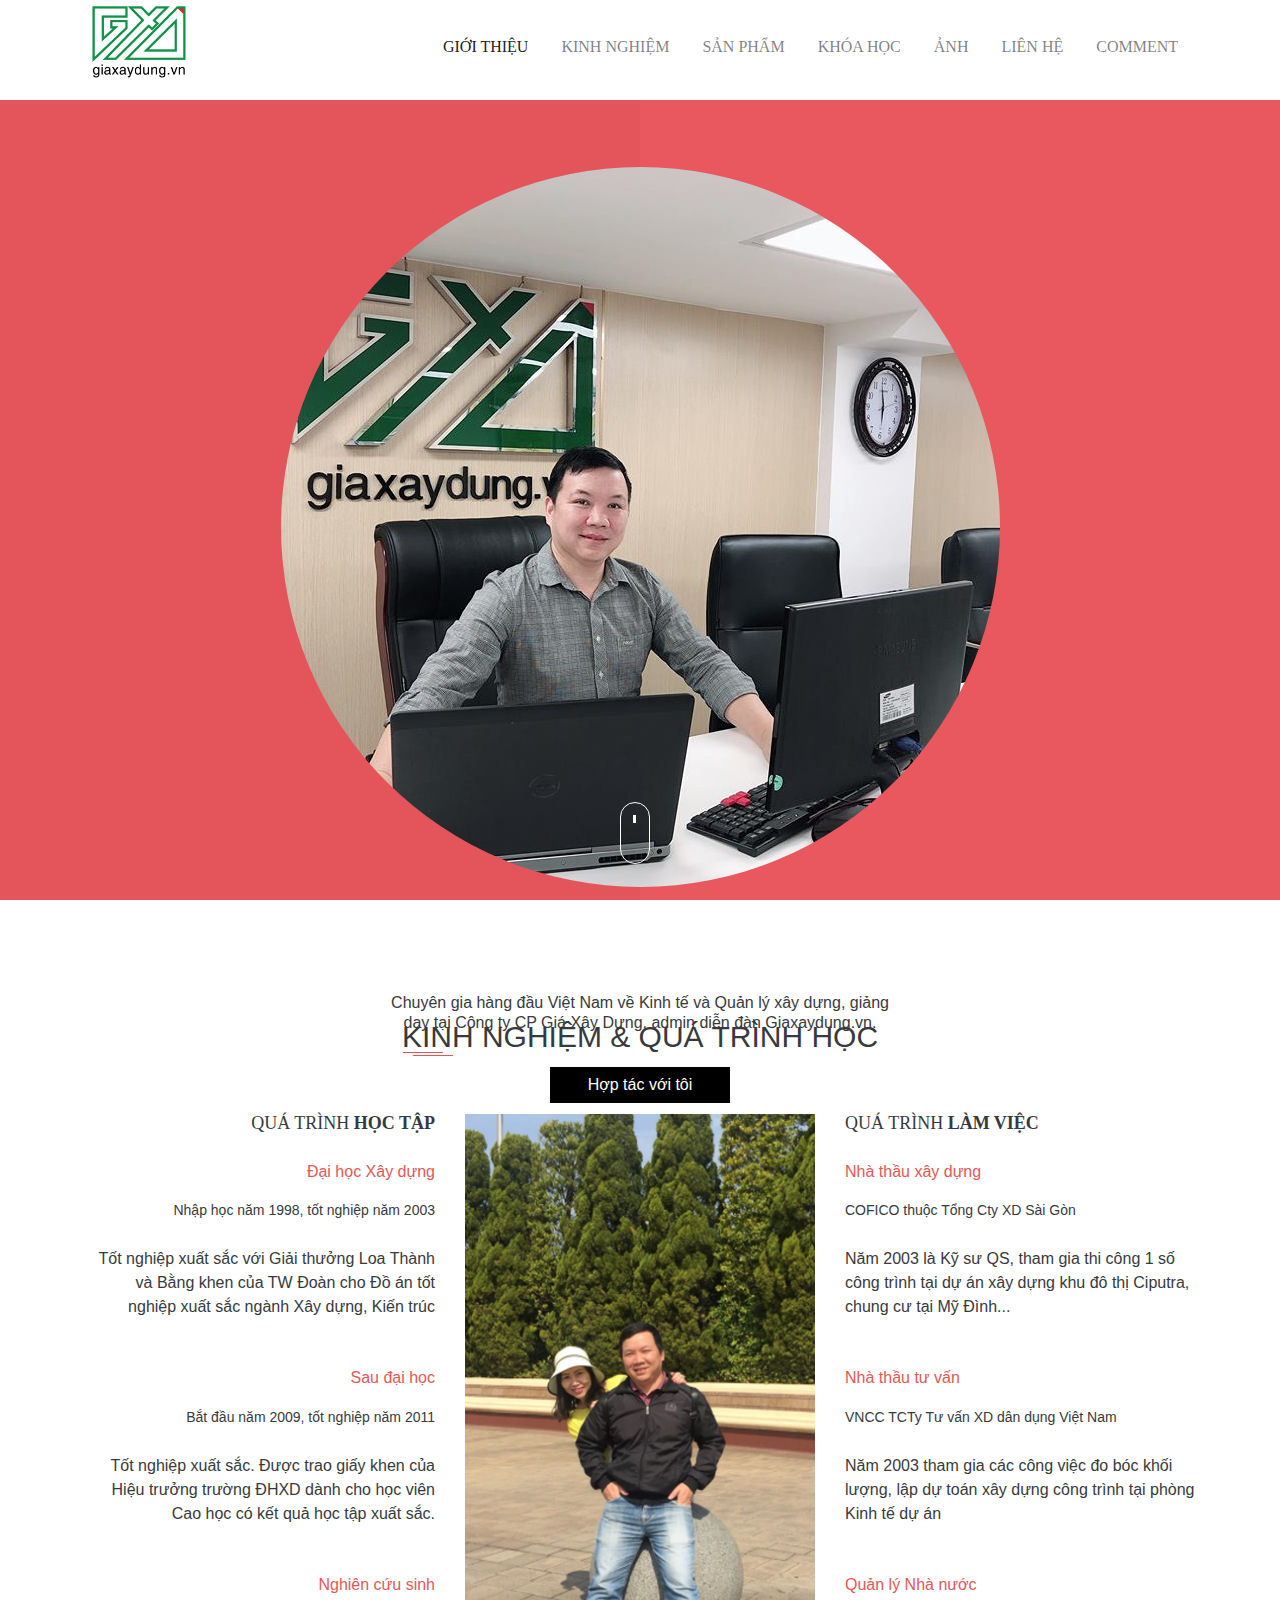
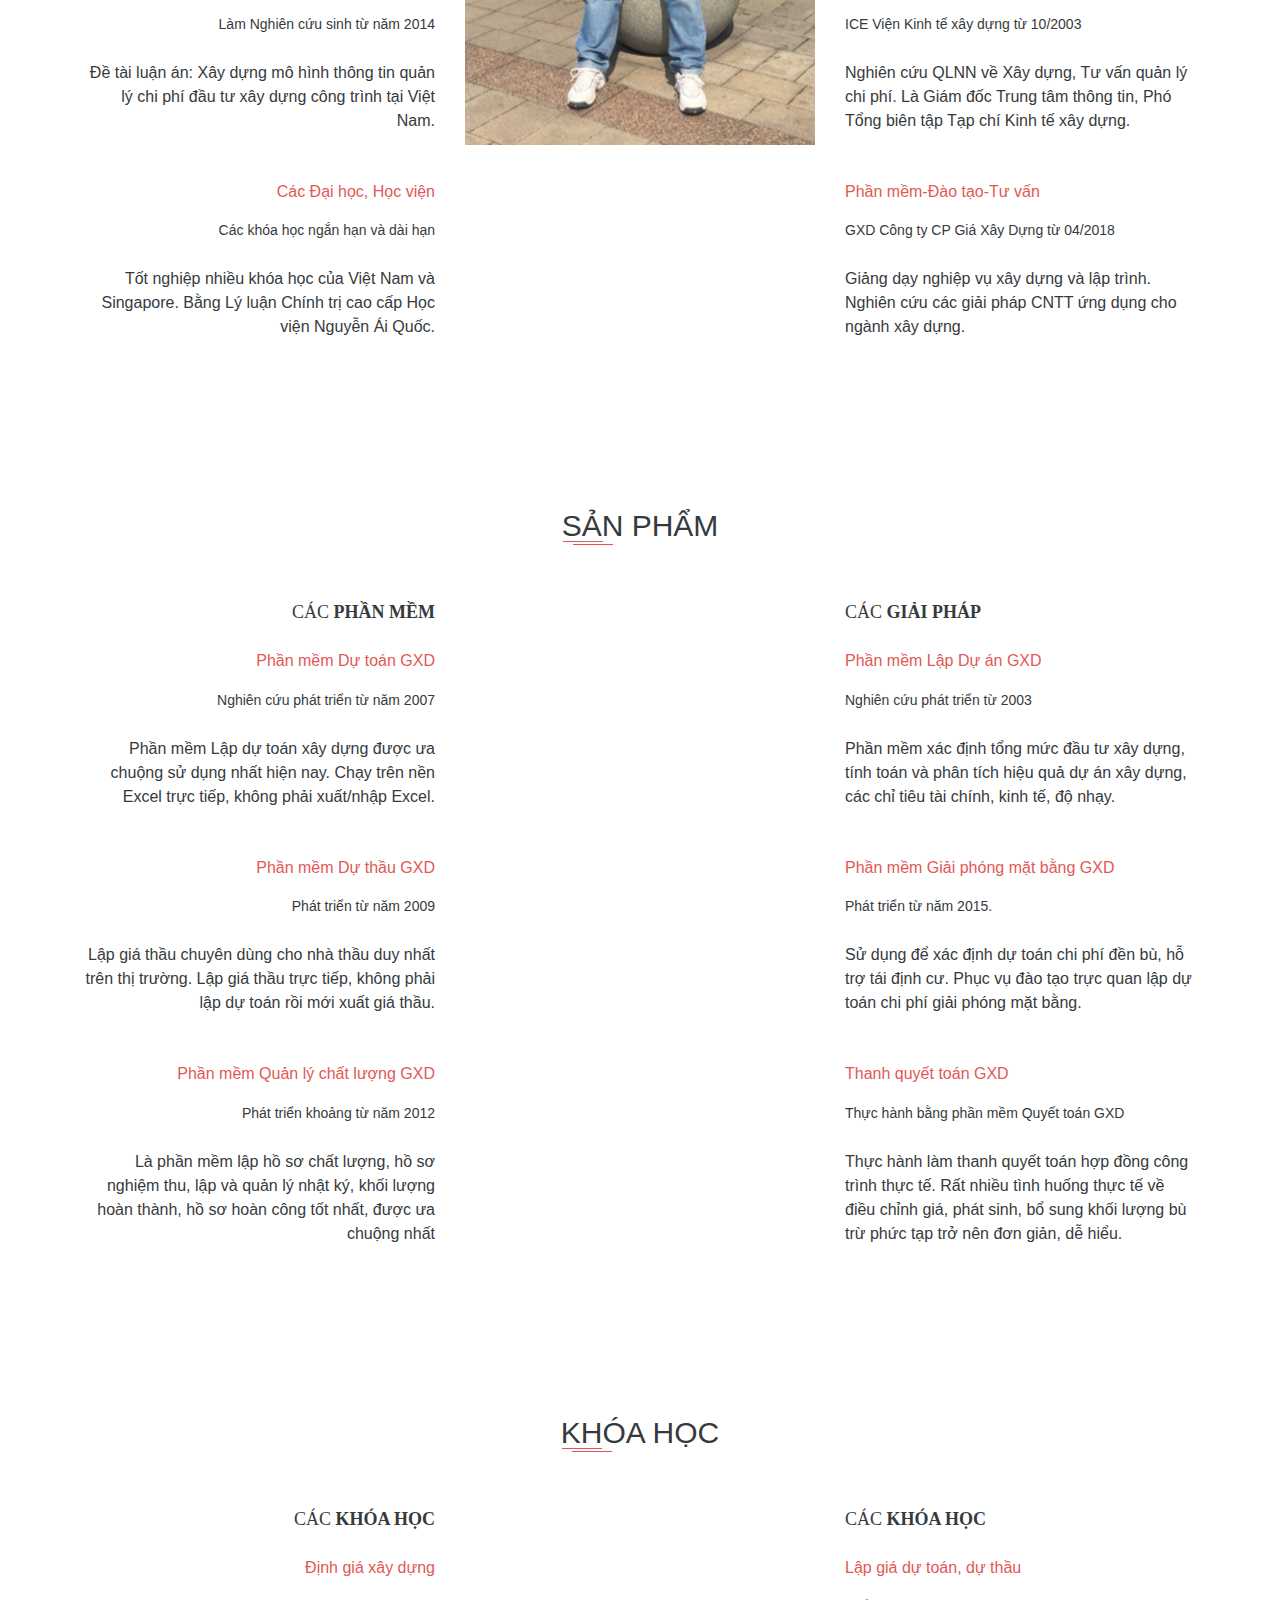
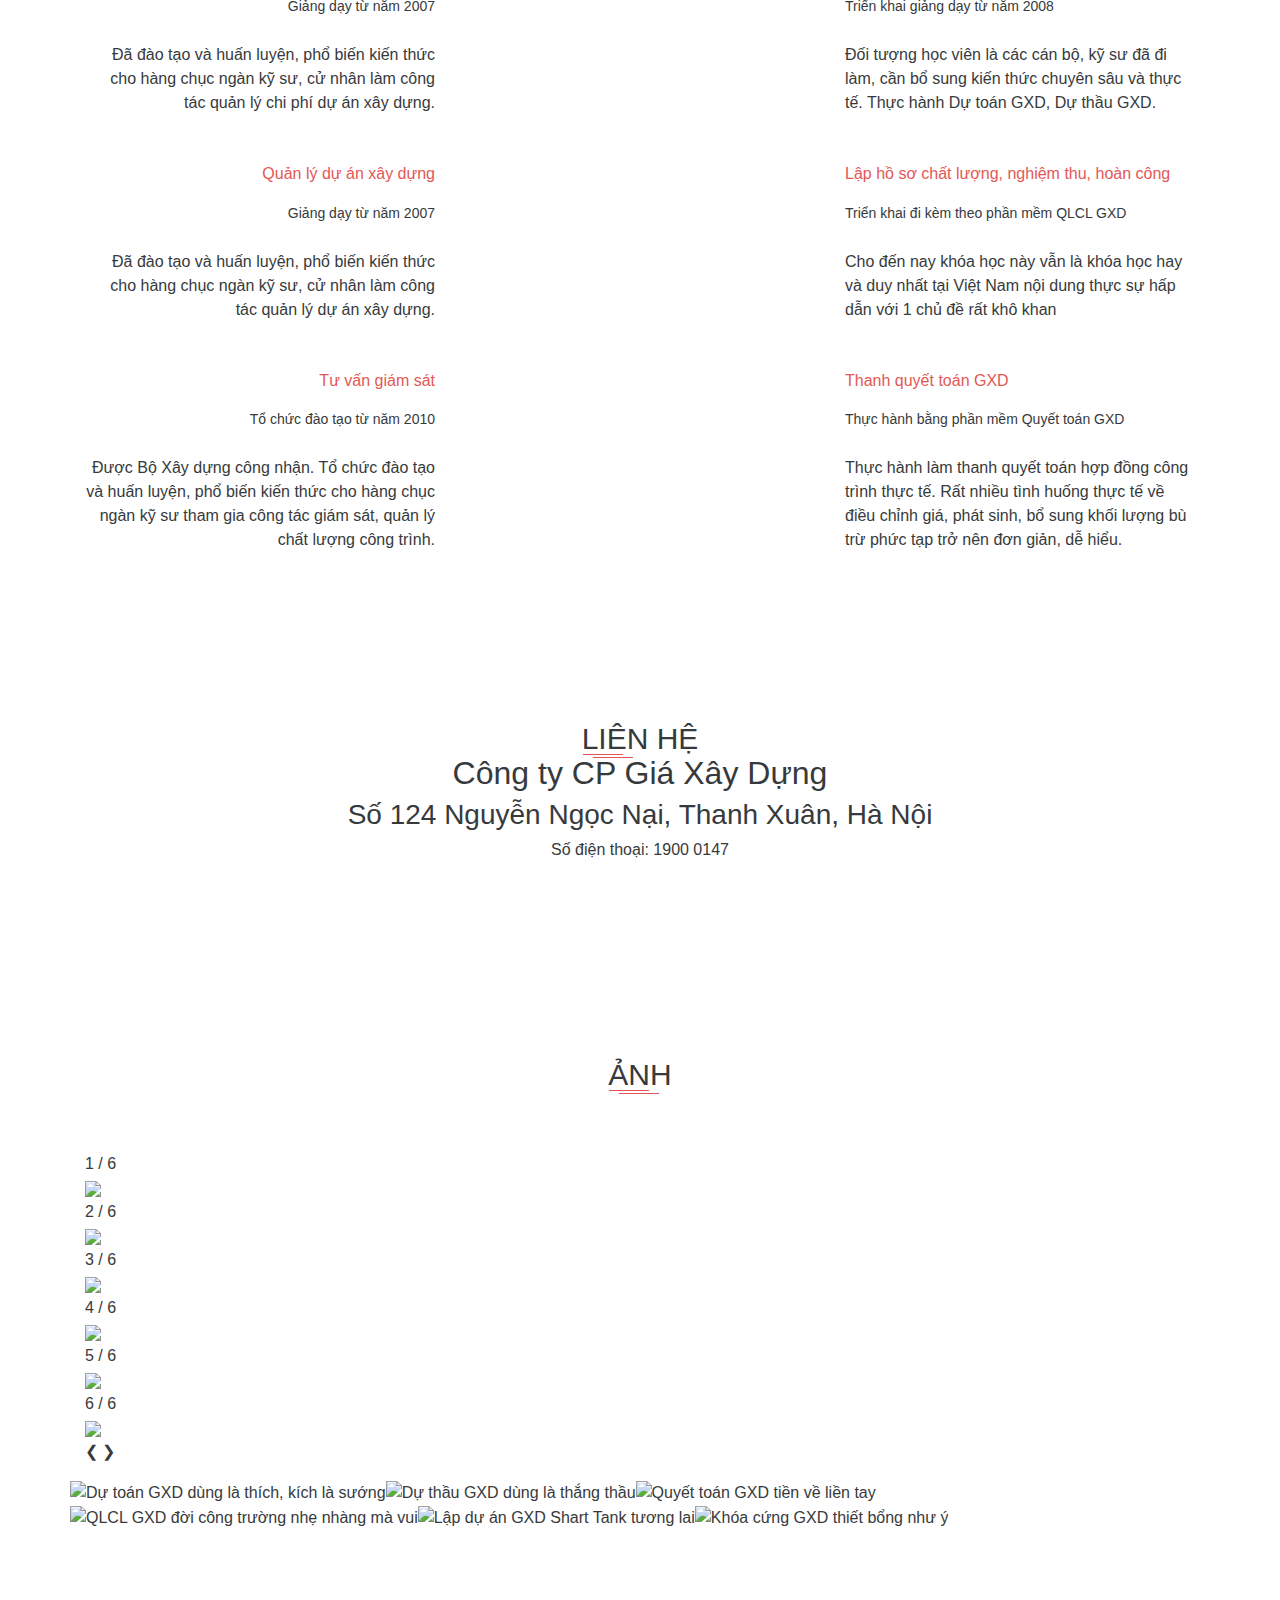
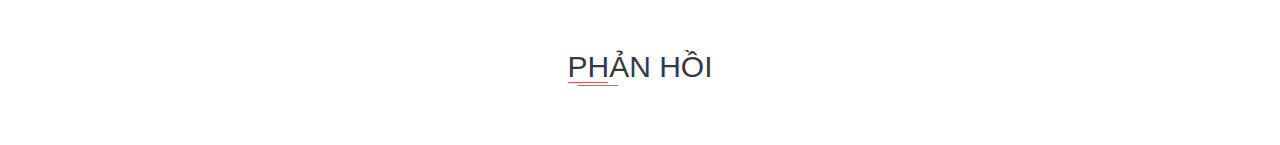
==== commit 8a906967: "Them gallary anh cac phan mem, chinh sua noi dung khoa hoc, san pham, lien he" ====
--- a/index.html
+++ b/index.html
@@ -59,7 +59,7 @@
 			<img src="images/avatar.png" alt="avatar Nguyễn Thế Anh">
 			<h2>Nguyễn Thế Anh</h2>
 			<p>Chuyên gia hàng đầu Việt Nam về Kinh tế và Quản lý xây dựng, giảng dạy tại Công ty CP Giá Xây Dựng, admin diễn đàn Giaxaydung.vn.<p>
-			<a href="" class="nuthire btn btn-primary">Hợp tác với tôi</a>
+			<a href="" class="nuthire btn btn-primary anh">Hợp tác với tôi</a>
 		</div>			
 	<div class="xuong"></div>
 
@@ -76,7 +76,7 @@
 			<div class="khoittnho text-sm-right text-xs-center">
 				<h3 class="tieudecap3">Đại học Xây dựng</h3>
 				<span class="motaqt">Nhập học năm 1998, tốt nghiệp năm 2003</span>
-				<p>Tốt nghiệp xuất sắc. Giải thưởng Loa Thành và Bằng khen của TW Đoàn cho Đồ án tốt nghiệp xuất sắc ngành Xây dựng, Kiến trúc</p>
+				<p>Tốt nghiệp xuất sắc với Giải thưởng Loa Thành và Bằng khen của TW Đoàn cho Đồ án tốt nghiệp xuất sắc ngành Xây dựng, Kiến trúc</p>
 			</div>
 			<div class="khoittnho text-sm-right text-xs-center">
 					<h3 class="tieudecap3">Sau đại học</h3>
@@ -116,8 +116,8 @@
 				</div>
 					<div class="khoittnho text-sm-left text-xs-center">
 						<h3 class="tieudecap3">Phần mềm-Đào tạo-Tư vấn</h3>
-						<span class="motaqt">GXD Công ty CP Giá Xây Dựng</span>
-						<p>Từ 04/2018 Giảng dạy nghiệp vụ xây dựng và lập trình. Nghiên cứu các giải pháp CNTT ứng dụng cho ngành xây dựng.</p>
+						<span class="motaqt">GXD Công ty CP Giá Xây Dựng từ 04/2018</span>
+						<p>Giảng dạy nghiệp vụ xây dựng và lập trình. Nghiên cứu các giải pháp CNTT ứng dụng cho ngành xây dựng.</p>
 					</div>
 				</div><!--het cot 4/1-->
 		</div>
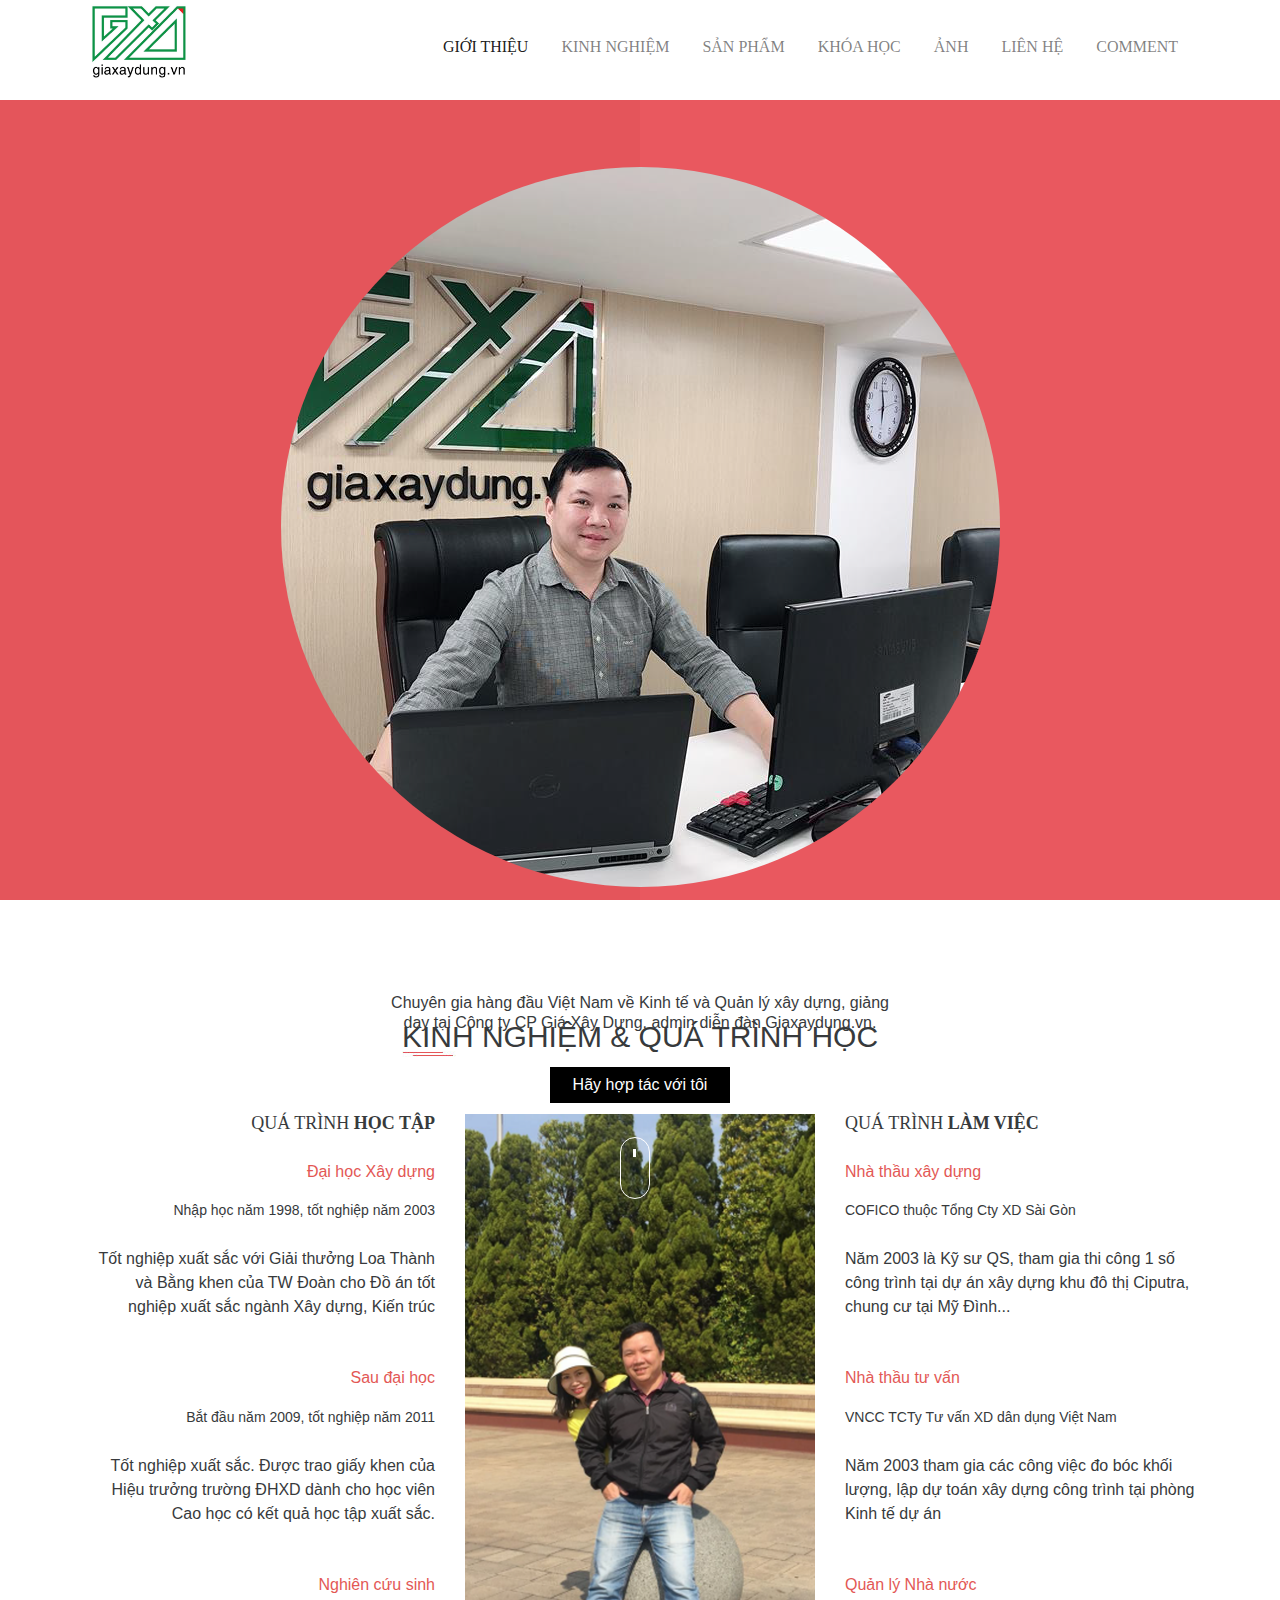
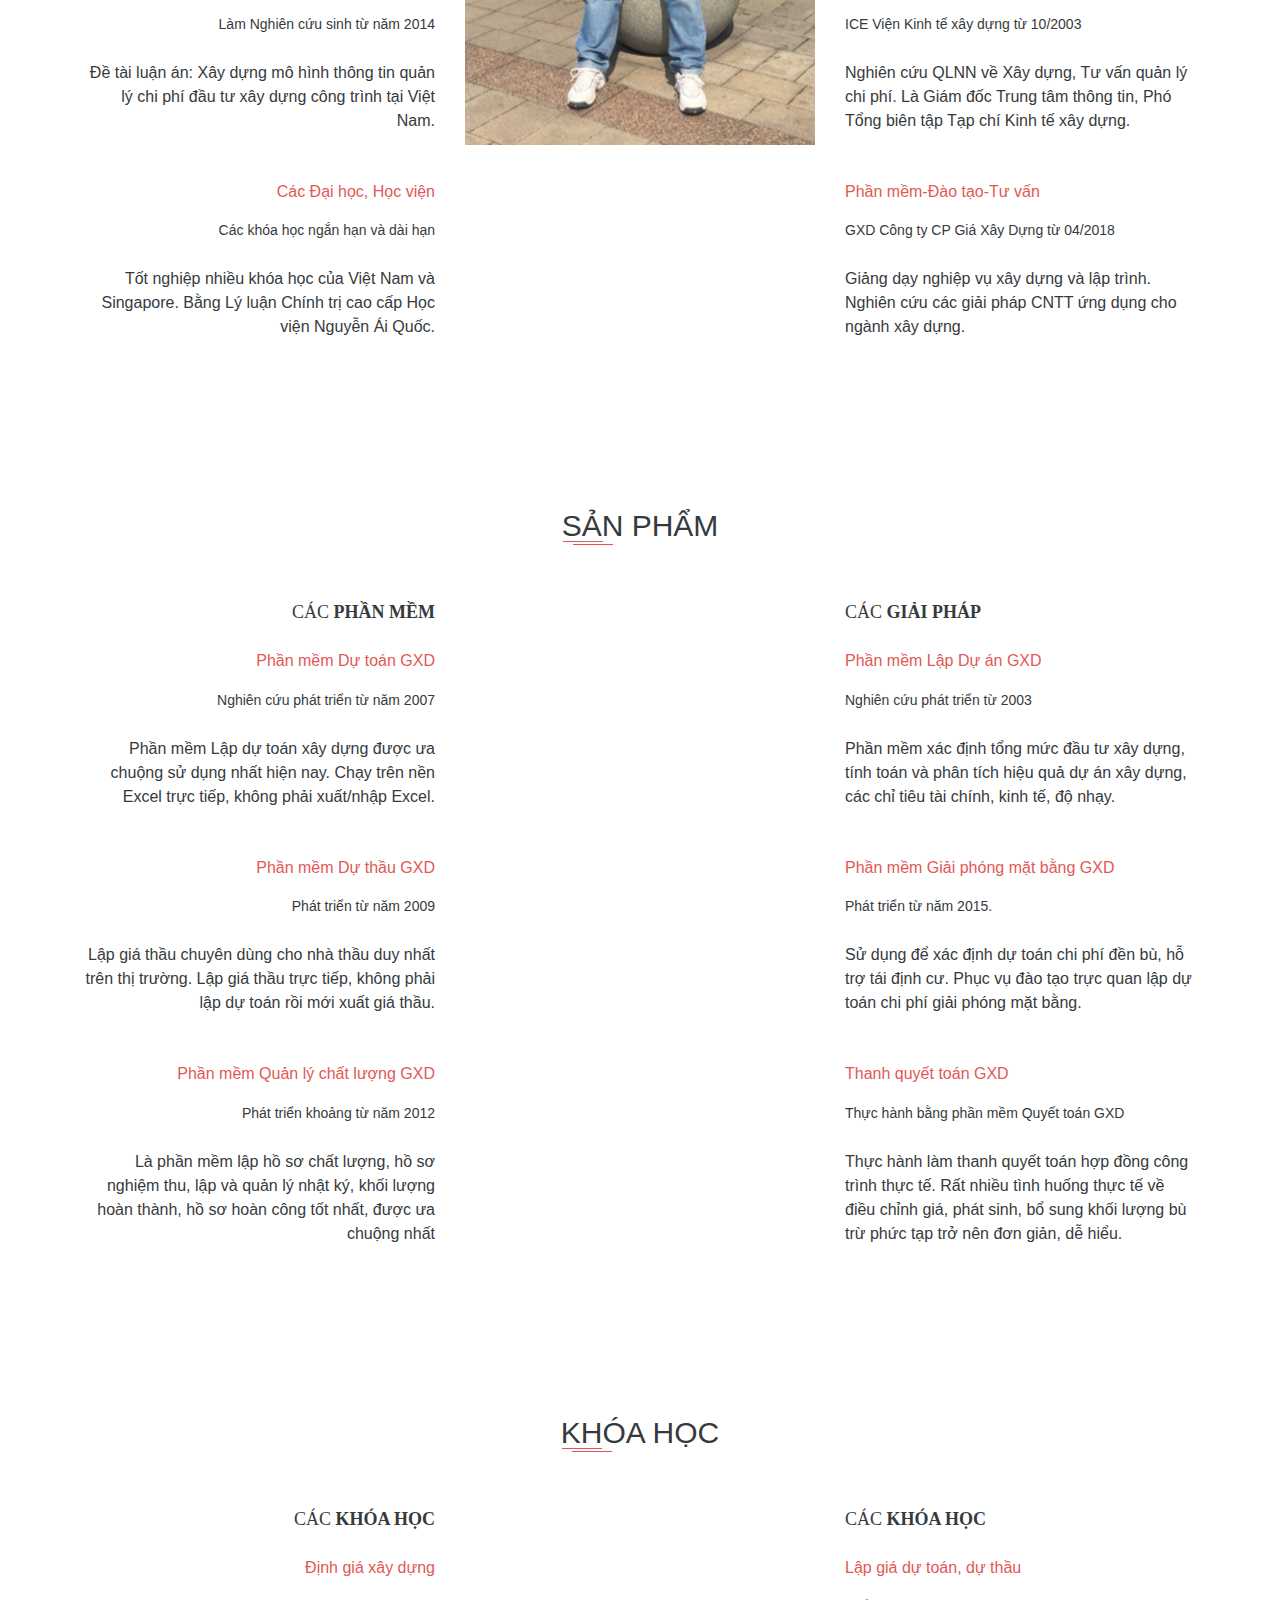
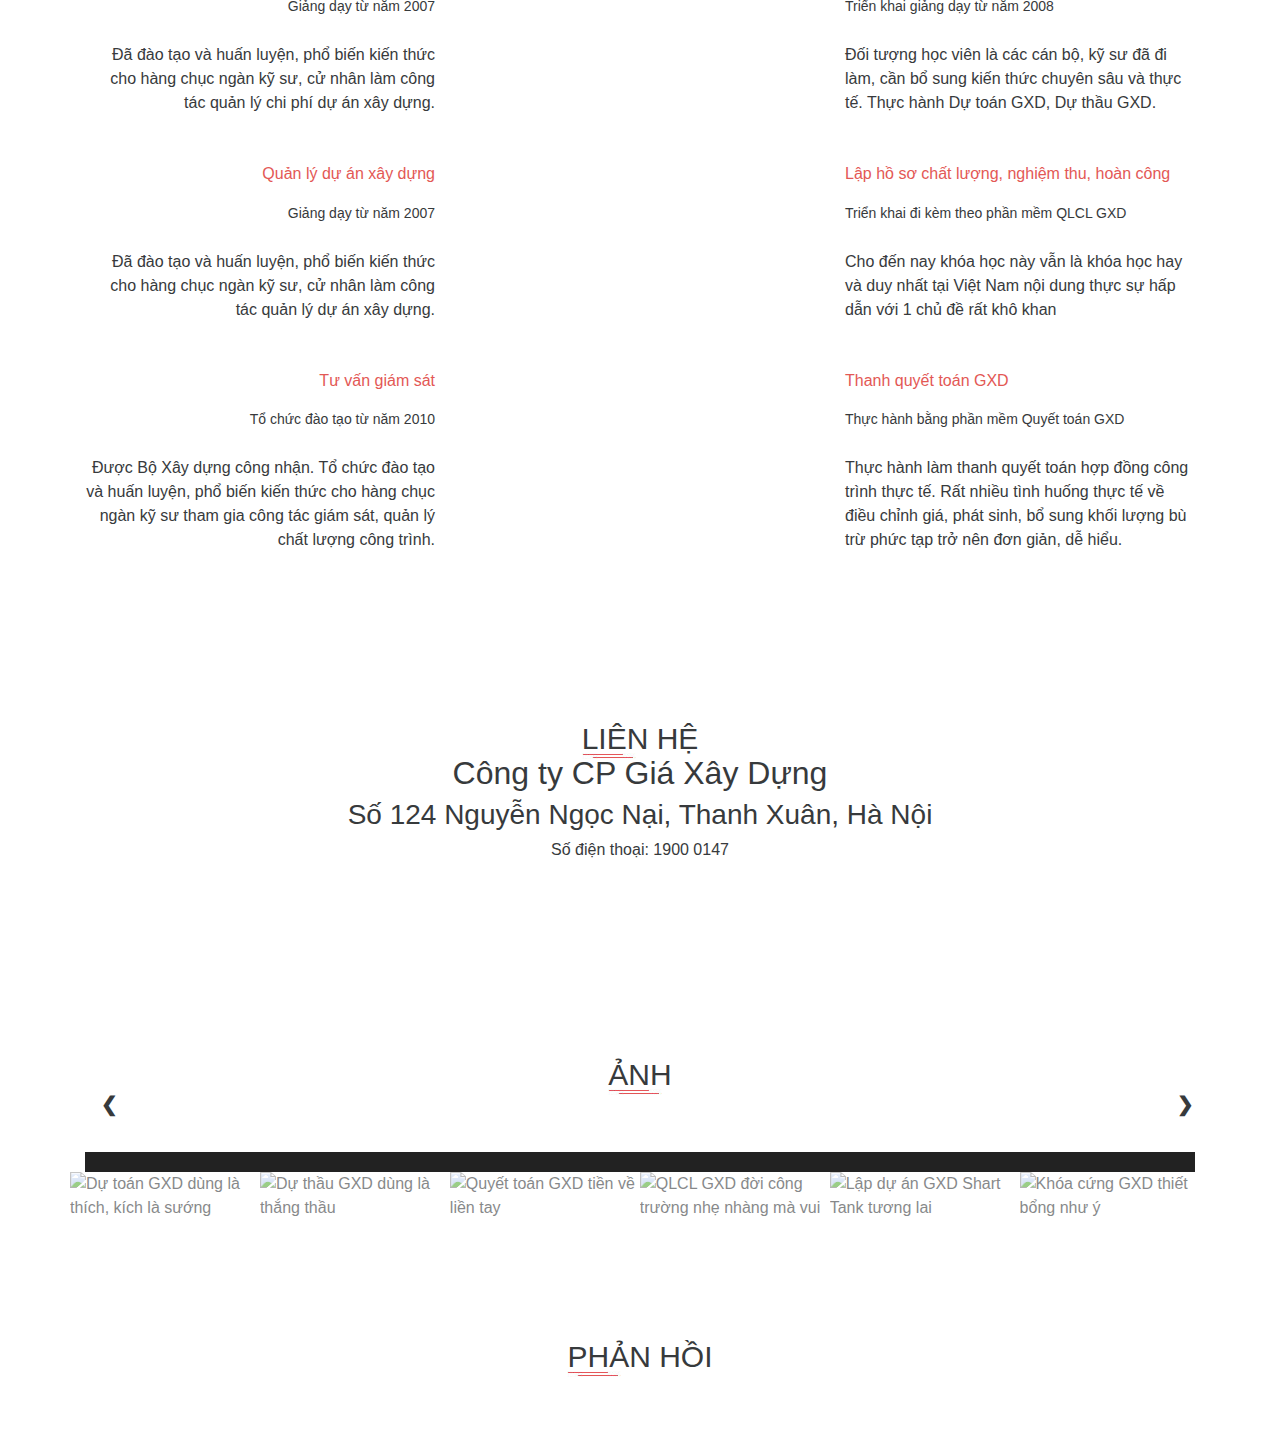
==== commit c74fd7e4: "Chinh sua thuoc tinh blank, the alt tren logo, doi ten 1 so class" ====
--- a/index.html
+++ b/index.html
@@ -25,7 +25,7 @@
 <div class="menutop">
 	<nav class="navbar navbar-light bg-faded navbar-fixed-top">
 		<div class="container">
-			<a class="navbar-brand" href="#"><img src="images/logo.png" alt="Logo Công ty CP Giá Xây Dựng" height="80"></a>
+			<a class="navbar-brand" href="http://gxd.vn" target="_blank" title="Logo Giá Xây Dựng trên profile Nguyễn Thế Anh"><img src="images/logo.png" alt="Logo Công ty CP Giá Xây Dựng" height="80"></a>
 			<ul class="nav navbar-nav float-xs-right">
 				<li class="nav-item active">
 					<a class="nav-link" href="#">Giới thiệu <span class="sr-only">(current)</span></a>
@@ -53,15 +53,15 @@
 	</nav>	
 </div> <!-- Het menu -->
 
-<div class="khoitt1">
+<div class="khoithongtin">
 	<div class="container text-xs-center">
 		<div class="tt">
 			<img src="images/avatar.png" alt="avatar Nguyễn Thế Anh">
 			<h2>Nguyễn Thế Anh</h2>
 			<p>Chuyên gia hàng đầu Việt Nam về Kinh tế và Quản lý xây dựng, giảng dạy tại Công ty CP Giá Xây Dựng, admin diễn đàn Giaxaydung.vn.<p>
-			<a href="" class="nuthire btn btn-primary anh">Hợp tác với tôi</a>
+			<a href="" class="nuthire btn btn-primary anh">Hãy hợp tác với tôi</a>
 		</div>			
-	<div class="xuong"></div>
+	<div class="scrolldown"></div>
 
 	</div>
 </div> <!-- het phan khoitt -->
--- a/1.css
+++ b/1.css
@@ -42,25 +42,25 @@
     font-size: 30px;
 }
 
-.xuong {
+.scrolldown {
     width: 30px;
     height: 62px;
     border: white solid 1px;
-    position: absolute;
+    position: inherit;
     left: 50%;
     border-radius: 30px;
-    bottom: 4%;
+    bottom: 0%;
     margin-left: -20px;
     z-index: 2;
     cursor: pointer;
     transition: 0.4s;
 }
 
-.xuong:hover {
+.scrolldown:hover {
     bottom: 4%;
 }
 
-.xuong:after {
+.scrolldown:after {
     content: "";
     position: absolute;
     width: 3px;
@@ -105,14 +105,14 @@
     margin: 0;
 }
 
-.khoitt1 {
+.khoithongtin {
     height: 100%;
     width: 100%;
     background: #e9585f;
     position: relative;
 }
 
-.khoitt1:before {
+.khoithongtin:before {
     content: "";
     position: absolute;
     left: 0;
@@ -212,4 +212,91 @@
     width: 200px;
     margin-top: 100px;
 }
-}+}
+
+* {
+  box-sizing: border-box;
+}
+
+/* Position the image container (needed to position the left and right arrows) */
+.container {
+  position: relative;
+}
+
+/* Hide the images by default */
+.mySlides {
+  display: none;
+}
+
+/* Add a pointer when hovering over the thumbnail images */
+.cursor {
+  cursor: pointer;
+}
+
+/* Next & previous buttons */
+.prev,
+.next {
+  cursor: pointer;
+  position: absolute;
+  top: 40%;
+  width: auto;
+  padding: 16px;
+  margin-top: -50px;
+  color: white;
+  font-weight: bold;
+  font-size: 20px;
+  border-radius: 0 3px 3px 0;
+  user-select: none;
+  -webkit-user-select: none;
+}
+
+/* Position the "next button" to the right */
+.next {
+  right: 0;
+  border-radius: 3px 0 0 3px;
+}
+
+/* On hover, add a black background color with a little bit see-through */
+.prev:hover,
+.next:hover {
+  background-color: rgba(0, 0, 0, 0.8);
+}
+
+/* Number text (1/3 etc) */
+.numbertext {
+  color: #f2f2f2;
+  font-size: 12px;
+  padding: 8px 12px;
+  position: absolute;
+  top: 0;
+}
+
+/* Container for image text */
+.caption-container {
+  text-align: center;
+  background-color: #222;
+  padding: 2px 16px;
+  color: white;
+}
+
+.row:after {
+  content: "";
+  display: table;
+  clear: both;
+}
+
+/* Six columns side by side */
+.column {
+  float: left;
+  width: 16.66%;
+}
+
+/* Add a transparency effect for thumnbail images */
+.demo {
+  opacity: 0.6;
+}
+
+.active,
+.demo:hover {
+  opacity: 1;
+}
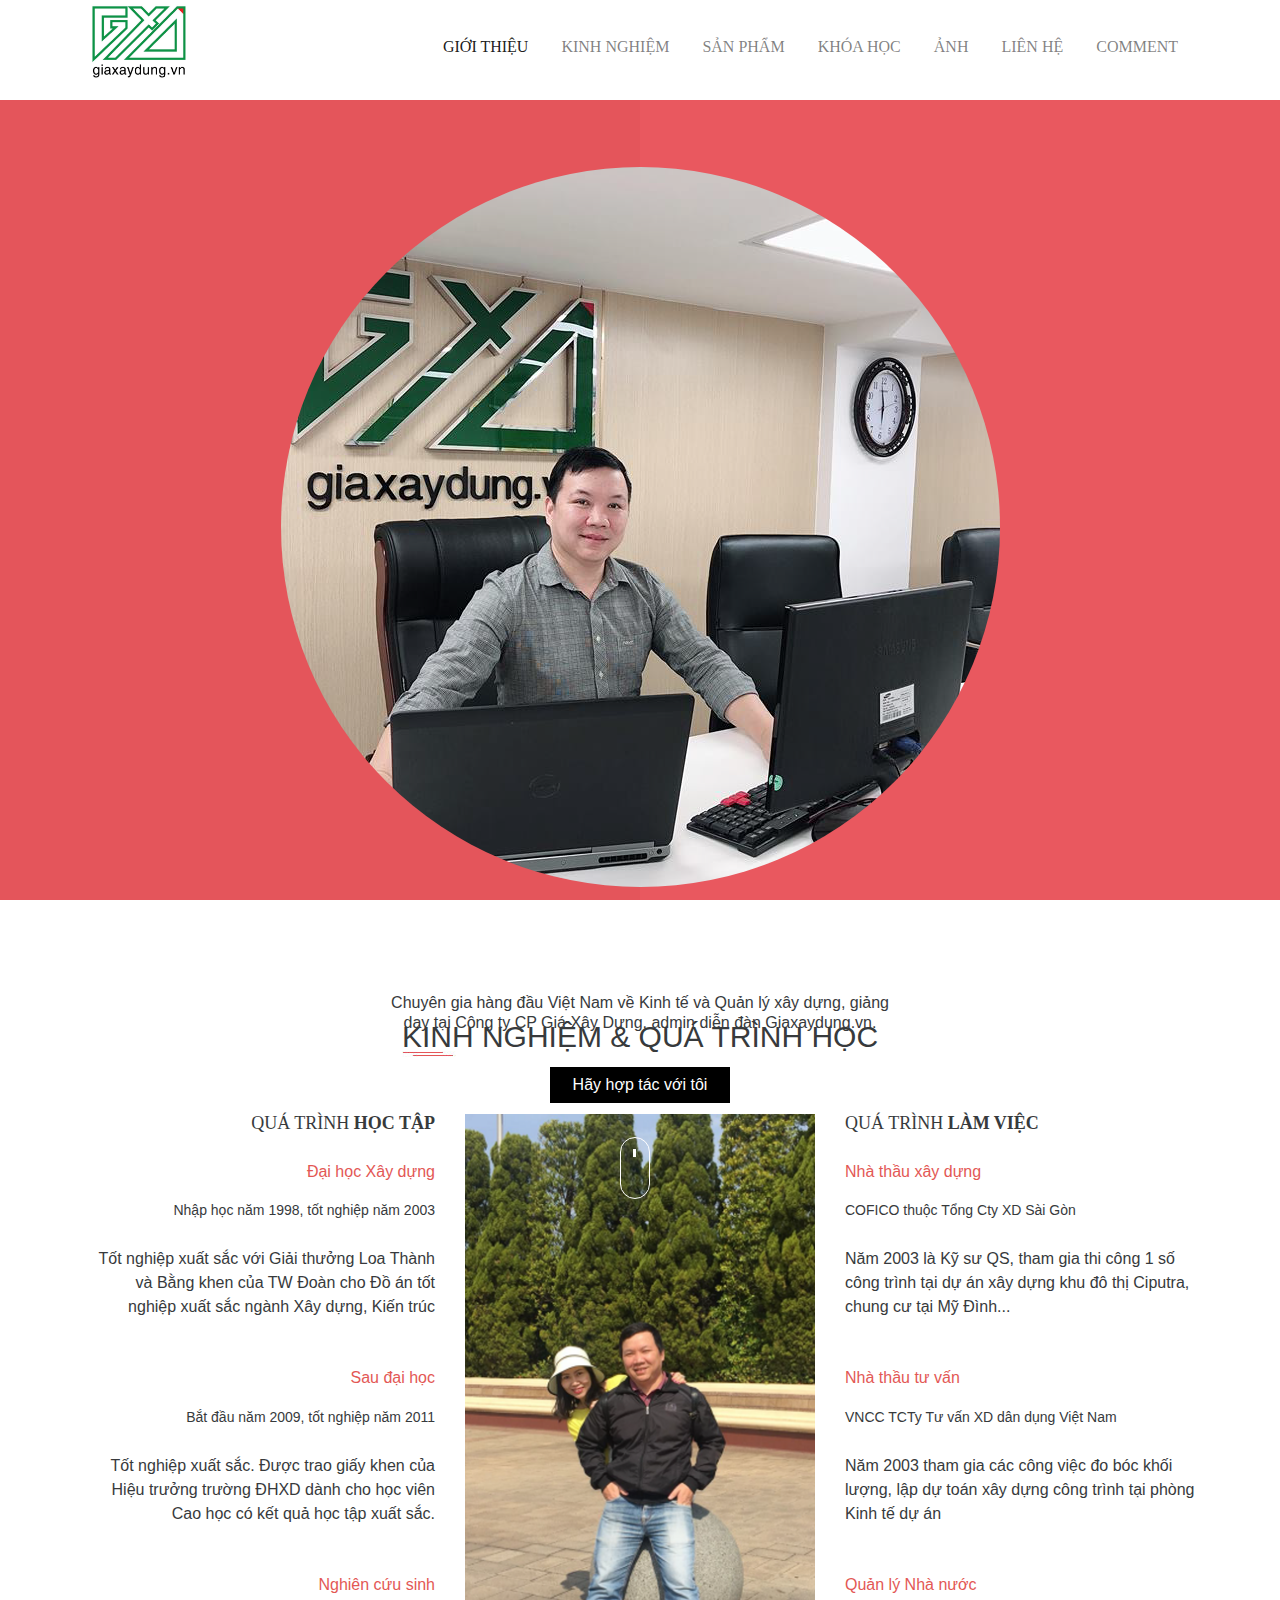
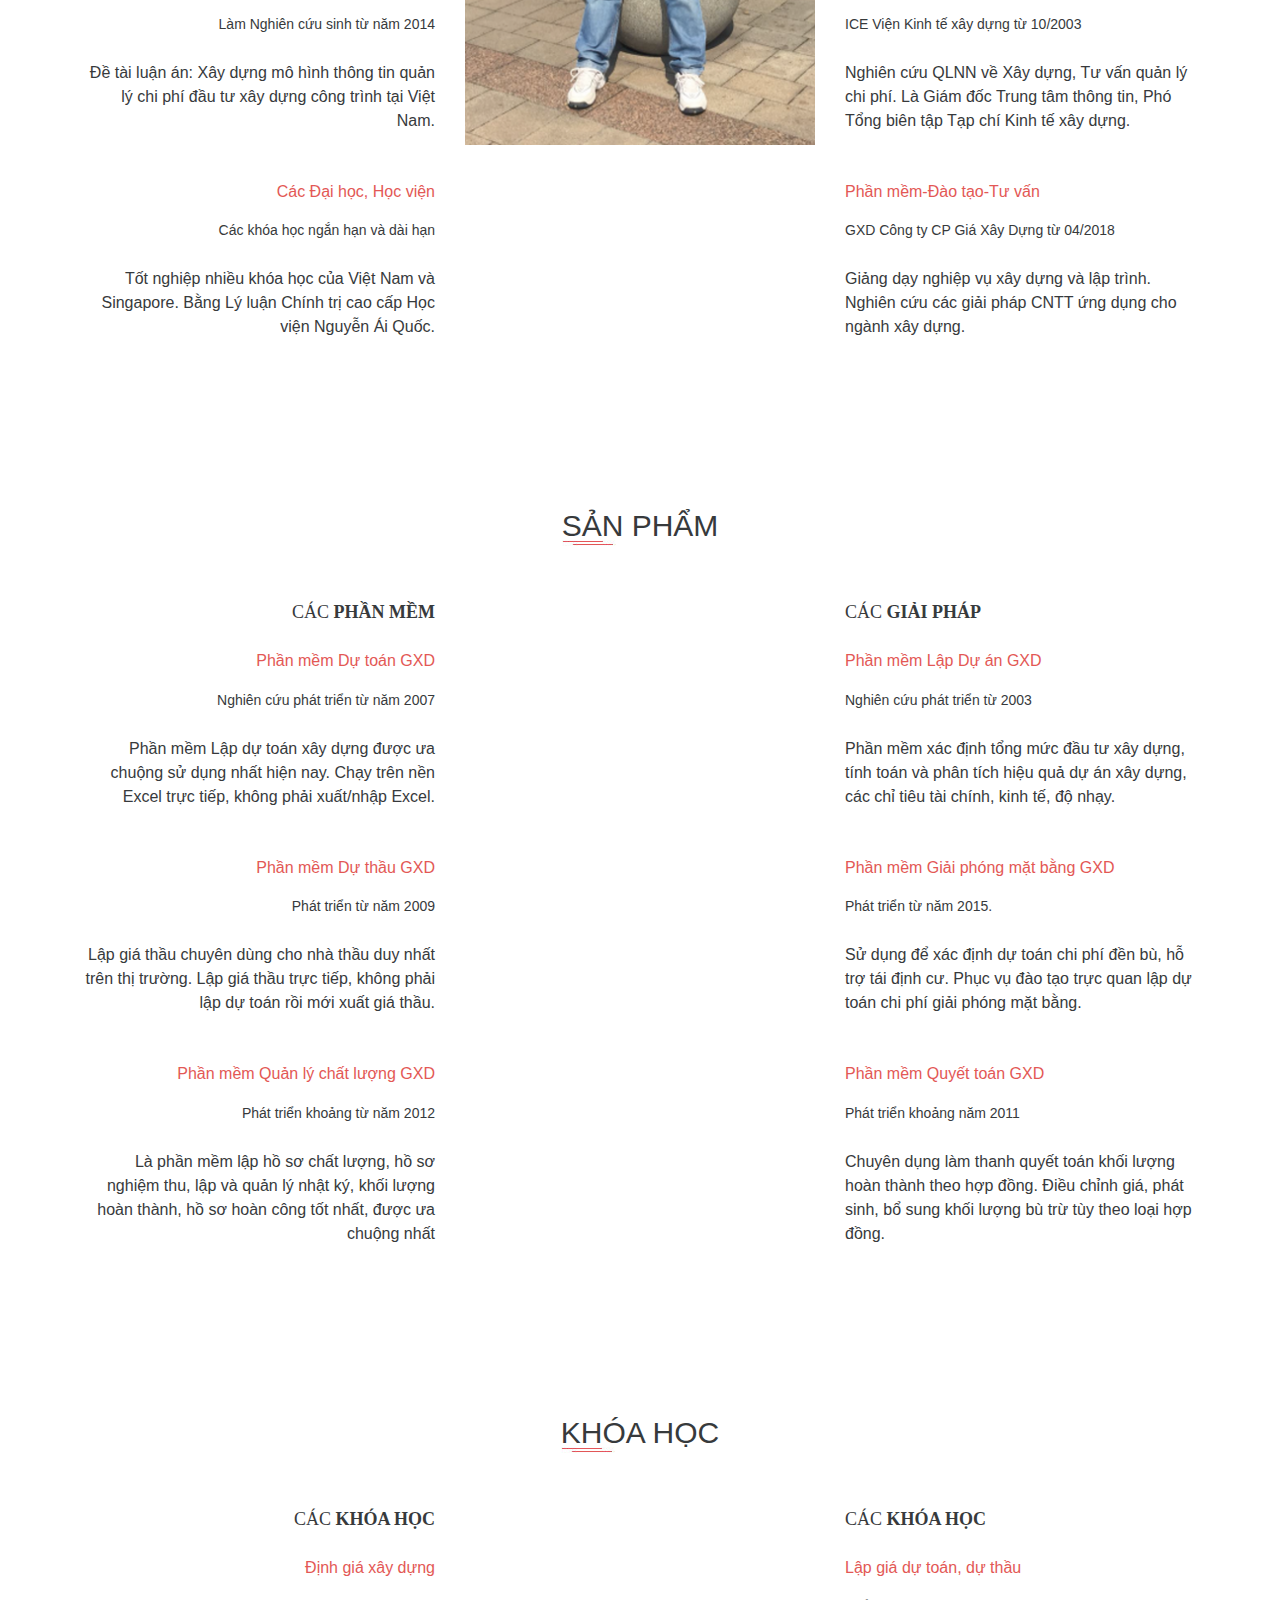
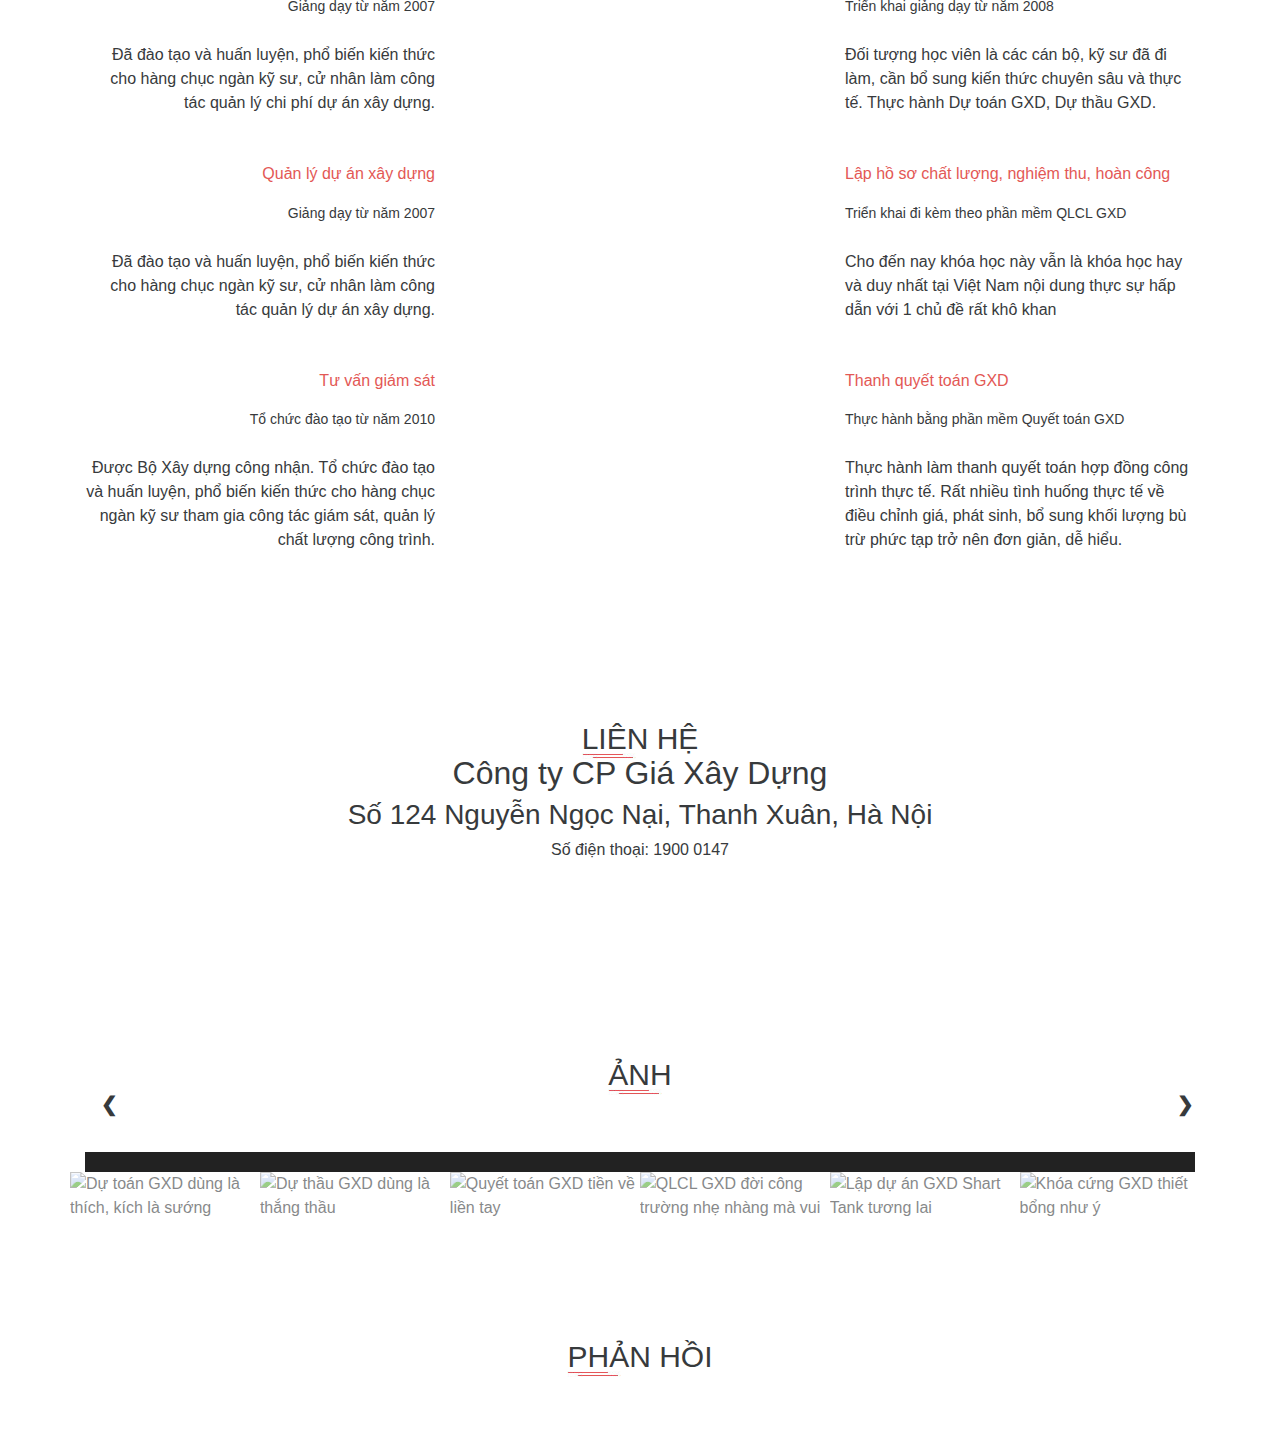
==== commit c0d854ba: "Chinh sua ve phan mem Quyet toan GXD" ====
--- a/index.html
+++ b/index.html
@@ -164,9 +164,9 @@
 							<p>Sử dụng để xác định dự toán chi phí đền bù, hỗ trợ tái định cư. Phục vụ đào tạo trực quan lập dự toán chi phí giải phóng mặt bằng.</p>
 						</div>
 						<div class="khoittnho text-sm-left text-xs-center">
-							<h3 class="tieudecap3">Thanh quyết toán GXD</h3>
-							<span class="motaqt">Thực hành bằng phần mềm Quyết toán GXD</span>
-							<p>Thực hành làm thanh quyết toán hợp đồng công trình thực tế. Rất nhiều tình huống thực tế về điều chỉnh giá, phát sinh, bổ sung khối lượng bù trừ phức tạp trở nên đơn giản, dễ hiểu.</p>
+							<h3 class="tieudecap3">Phần mềm Quyết toán GXD</h3>
+							<span class="motaqt">Phát triển khoảng năm 2011</span>
+							<p>Chuyên dụng làm thanh quyết toán khối lượng hoàn thành theo hợp đồng. Điều chỉnh giá, phát sinh, bổ sung khối lượng bù trừ tùy theo loại hợp đồng.</p>
 						</div>
 					</div><!--het cot 4/1-->
 			</div>
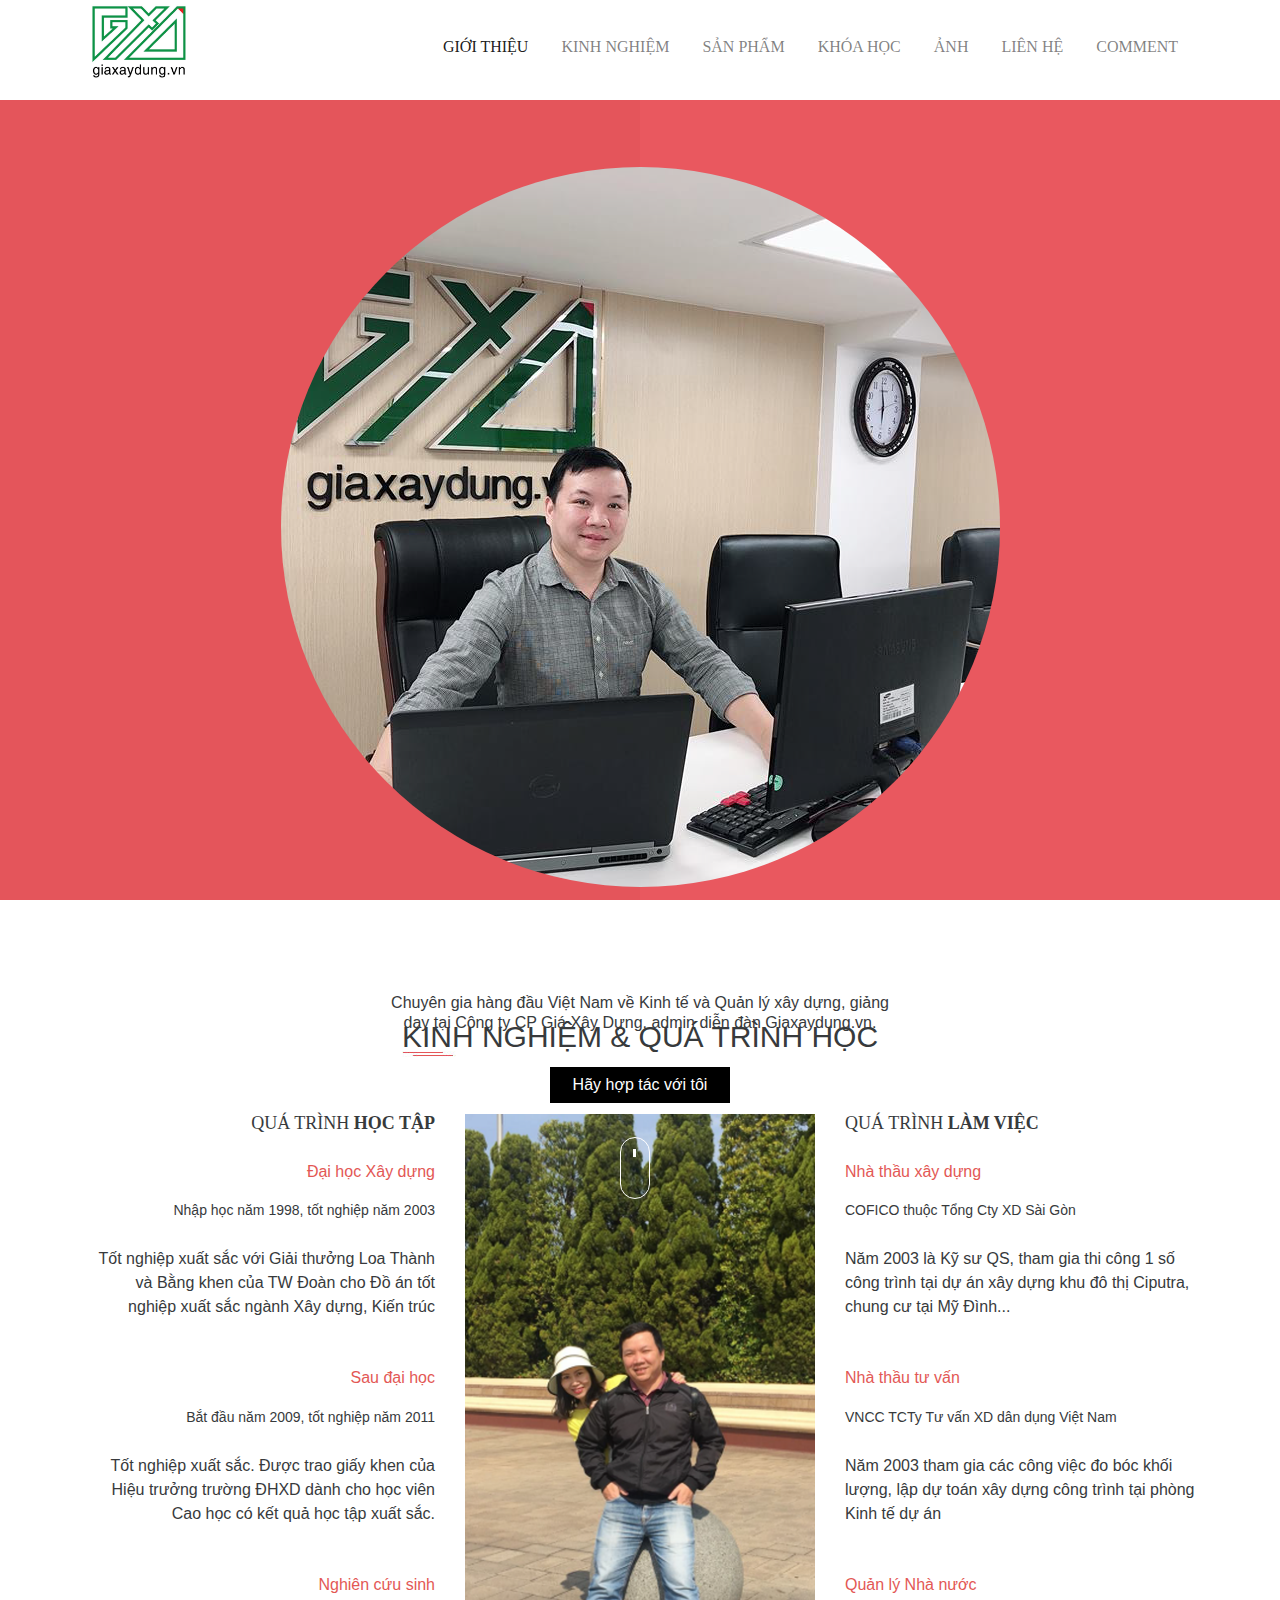
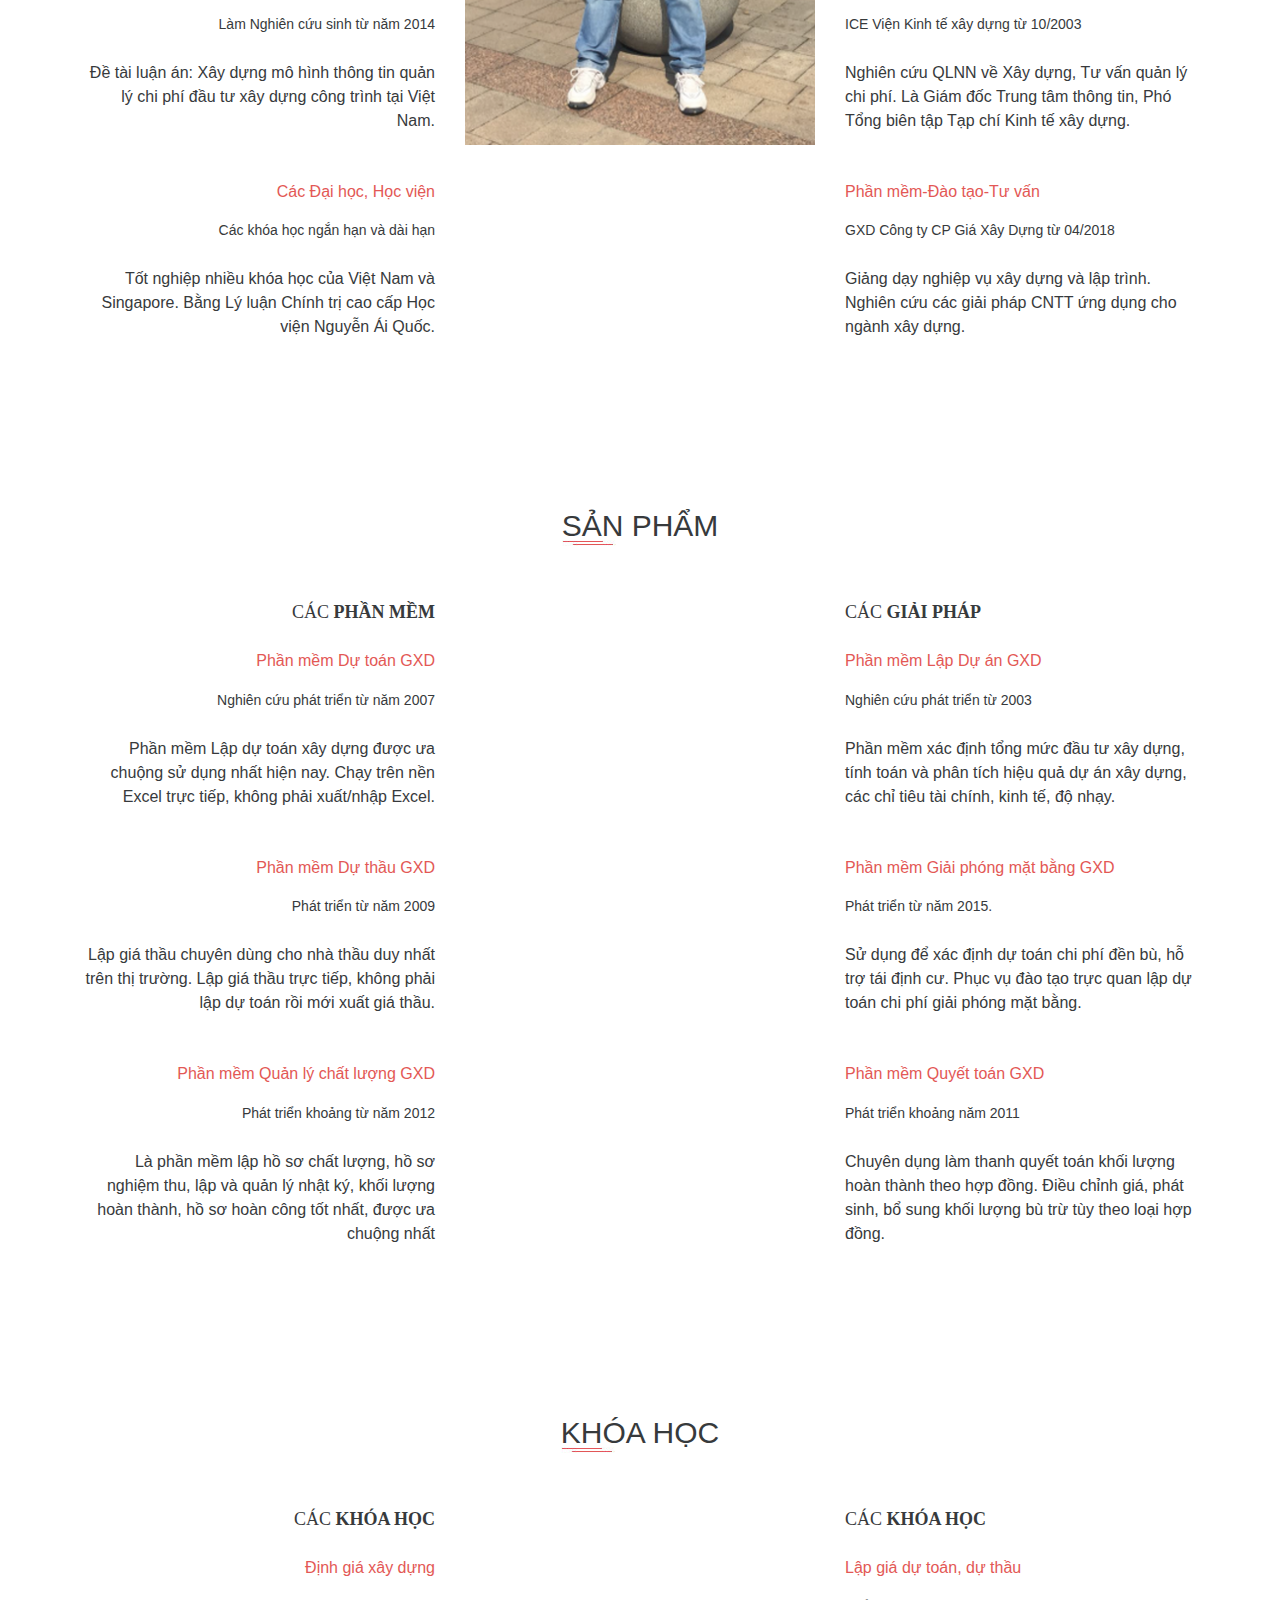
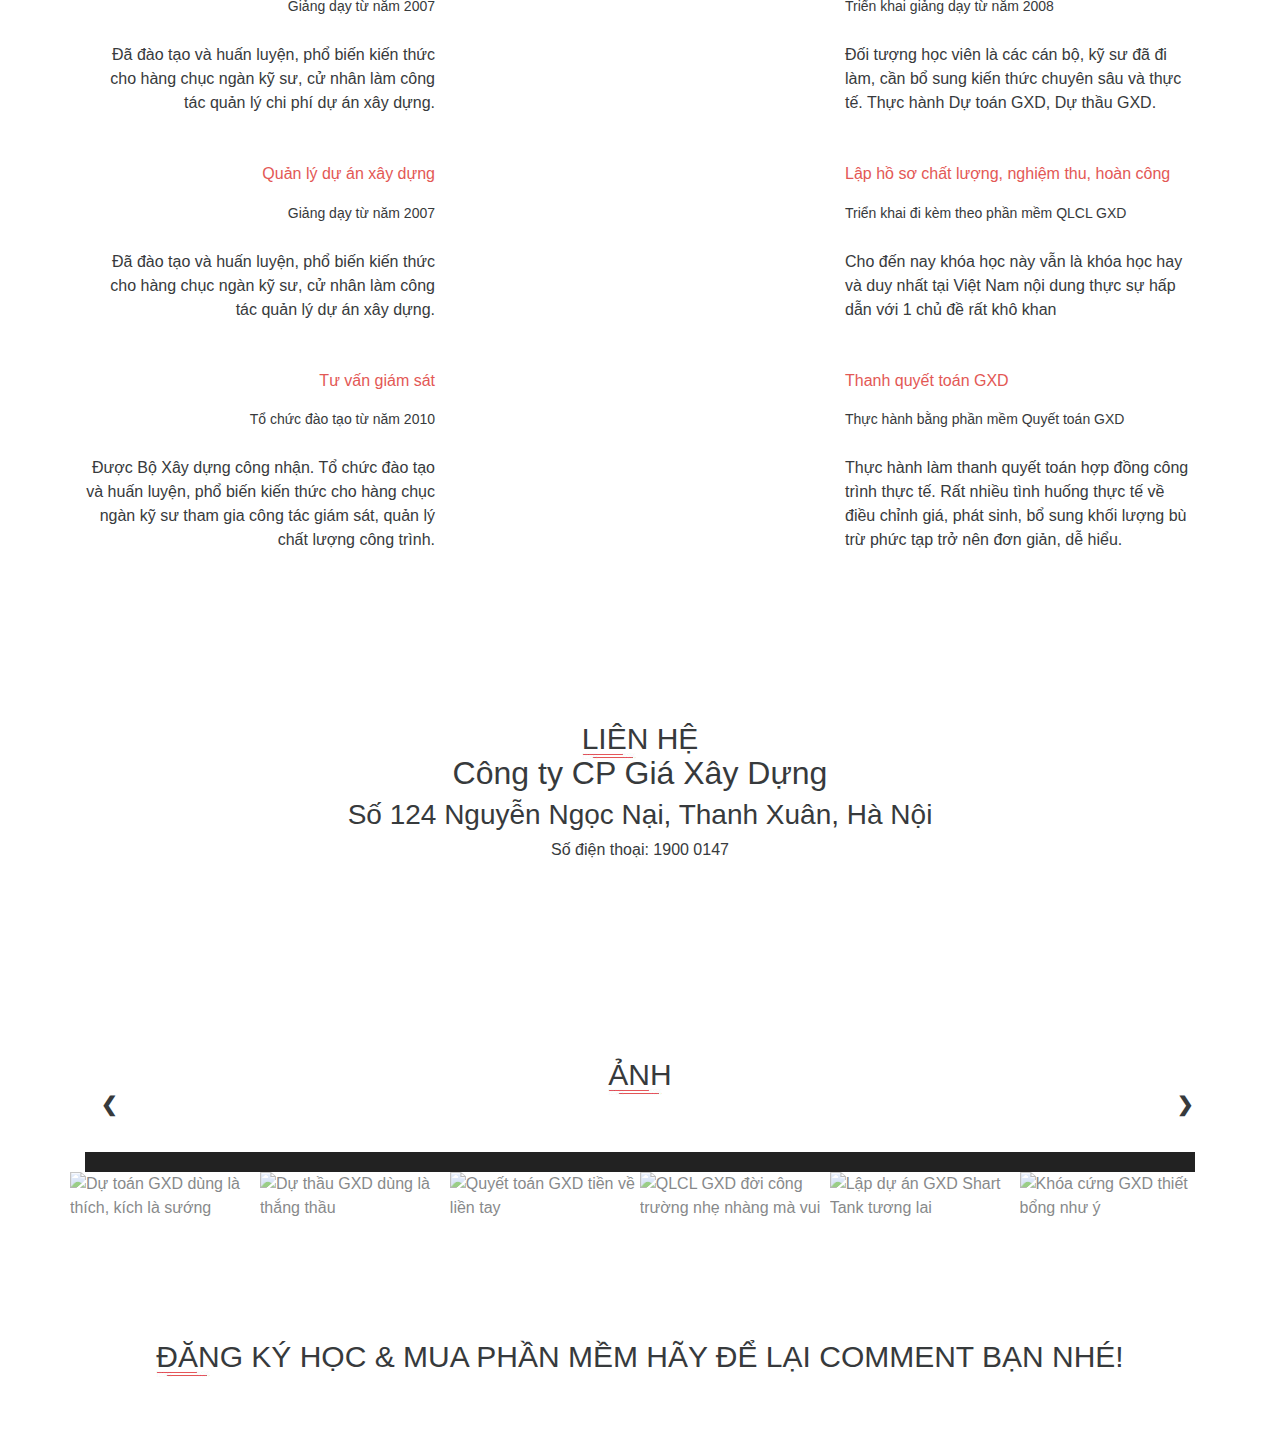
==== commit a2199a7c: "Sua dong comment phan hoi" ====
--- a/index.html
+++ b/index.html
@@ -309,7 +309,7 @@
 	<div class="container text-xs-center">
 		<div class="row">
 			<div class="col-sm-12 tieudeto">
-				<h1 class="text-xs-center">Phản hồi</h1>
+				<h1 class="text-xs-center">ĐĂNG KÝ HỌC & MUA PHẦN MỀM HÃY ĐỂ LẠI COMMENT BẠN NHÉ!</h1>
 				<div class="col-sm-8 push-sm-2">
 
 					<div class="commentfacebook">
